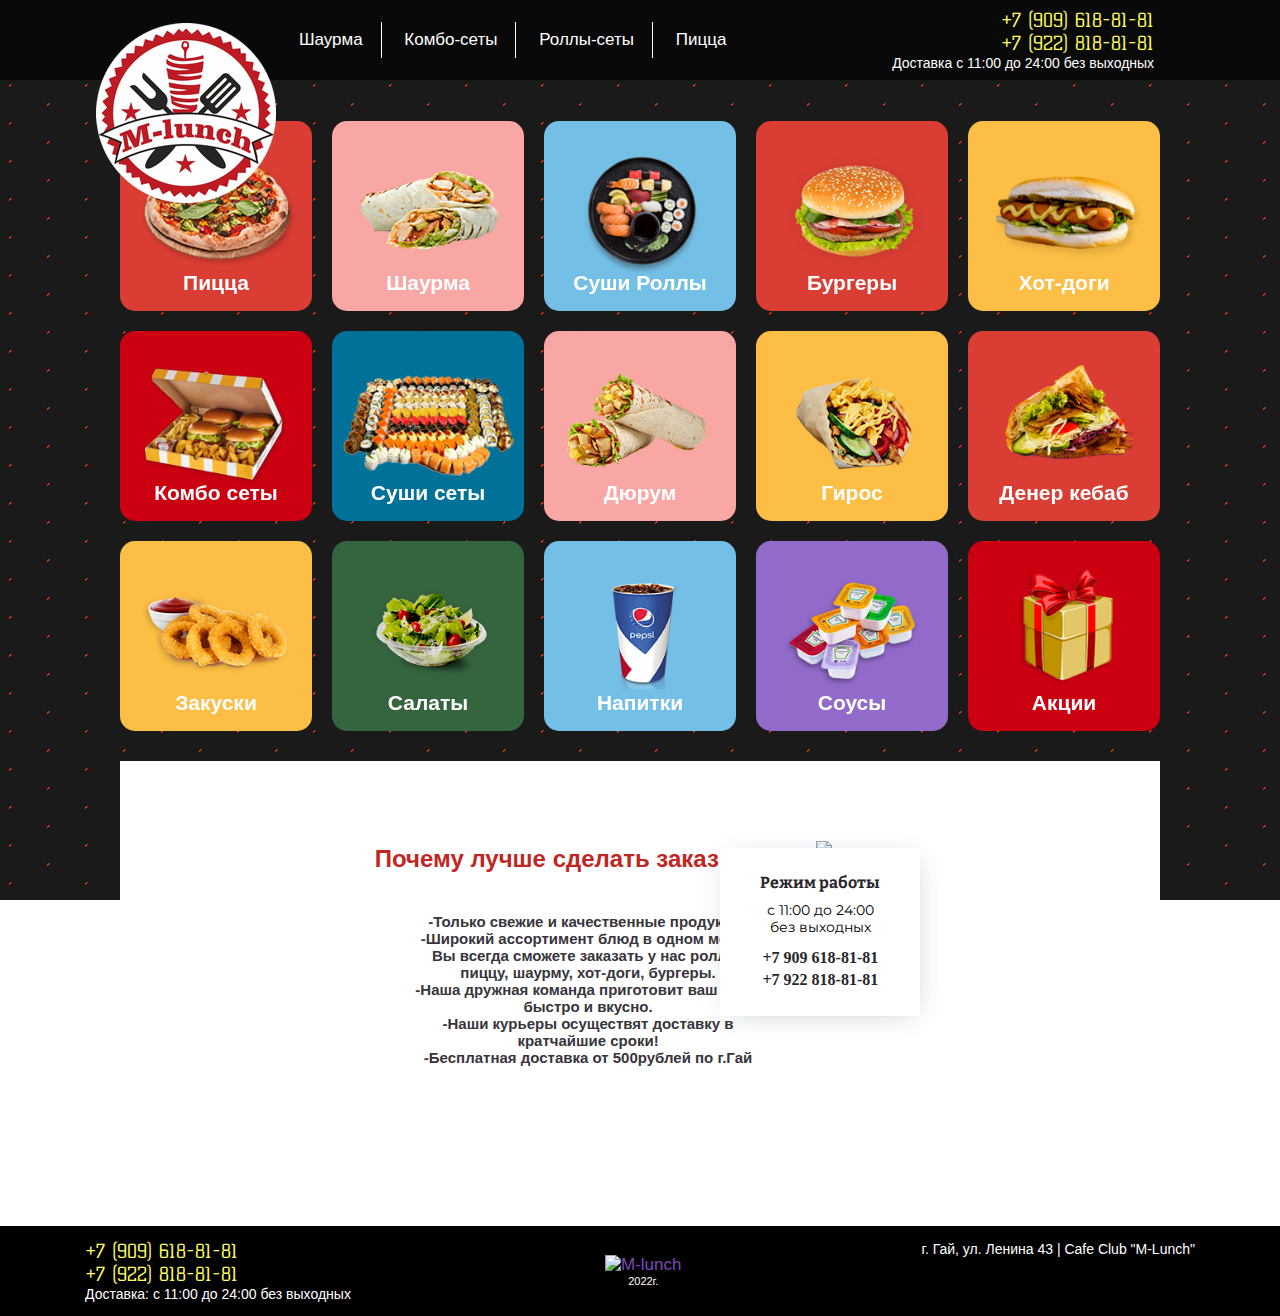
==== index.html @ 49470127 "Update index.html" ====
<!doctype html>
<html>
<head>
  <meta http-equiv="Content-type" content="text/html; charset=utf-8">
  <meta http-equiv="X-UA-Compatible" content="IE=Edge">
  <meta name="format-detection" content="telephone=no" />
  <title>M-lunch</title> 
    <script src="js/jquery-3.6.0.js"></script>
    <script src="js/slider.js"></script>
  <link rel="stylesheet" href="css/styles.css" type="text/css">
  <link rel="stylesheet" href="http://fonts.googleapis.com/css?family=Oswald:400,300" type="text/css">
  <link rel="preconnect" href="https://fonts.googleapis.com">
  <link rel="preconnect" href="https://fonts.gstatic.com" crossorigin>
  <link href="https://fonts.googleapis.com/css2?family=Kelly+Slab&display=swap" rel="stylesheet">
  <link rel="preconnect" href="https://fonts.googleapis.com">
  <link rel="preconnect" href="https://fonts.gstatic.com" crossorigin>
  <link href="https://fonts.googleapis.com/css2?family=Bitter:wght@700&display=swap" rel="stylesheet">
  <link rel="preconnect" href="https://fonts.googleapis.com">
  <link rel="preconnect" href="https://fonts.gstatic.com" crossorigin>
  <link href="https://fonts.googleapis.com/css2?family=Montserrat&display=swap" rel="stylesheet">
</head> 
<body>
 <header style="box-sizing: content-box; border-bottom: 0px solid #121212;">
    <div id="wrapper-header">
      <div id="logo">
        <a href="/"><img src="images/logo.png" alt="M-lunch"></a> 
      </div>
      <nav>
        <ul class="top-menu">
          <li><a href="/doner/">Шаурма</a></li>
          <li><a href="/comboset/">Комбо-сеты</a></li>
          <li><a href="/sushiset/">Роллы-сеты</a></li>
          <li><a href="/pizza/">Пицца</a></li>
        </ul>
      </nav>
      <div id="social">
        <a href="https://vk.com/public200607121" class="social-icon vk"></a>
        <a href="https://instagram.com/m_lunch_vgae" class="social-icon instagram"></a>
      </div>
      <div class="numbers__time">
        <div id="numbers">
          <p>+7 (909) 618-81-81</p>
          <p>+7 (922) 818-81-81</p>
        </div>
        <div id="time">
          <p> Доставка с 11:00 до 24:00 без выходных<p>
        </div>
      </div> 
    </div>
 </header>
 <div id="wrapper">
    <div id="slider-wrap">
      <div id="active-slide">
        <div id="slider">
            <div class="slide"><img src="http://f0698463.xsph.ru/images/slide1.jpg"></div>
            <div class="slide"><img src="http://f0698463.xsph.ru/images/slide2.jpg"></div>
            <div class="slide"><img src="http://f0698463.xsph.ru/images/slide3.jpg"></div>
            <div class="slide"><img src="http://f0698463.xsph.ru/images/slide4.jpg"></div>
            <div class="slide"><img src="http://f0698463.xsph.ru/images/slide5.jpg"></div>
            <div class="slide"><img src="http://f0698463.xsph.ru/images/slide6.jpg"></div>
            <div class="slide"><img src="http://f0698463.xsph.ru/images/slide7.jpg"></div>
            <div class="slide"><img src="http://f0698463.xsph.ru/images/slide8.jpg"></div>
            <div class="slide"><img src="http://f0698463.xsph.ru/images/slide9.jpg"></div>
            <div class="slide"><img src="http://f0698463.xsph.ru/images/slide10.jpg"></div>
            <div class="slide"><img src="http://f0698463.xsph.ru/images/slide11.jpg"></div>
            <div class="slide"><img src="http://f0698463.xsph.ru/images/slide12.jpg"></div>
            <div class="slide"><img src="http://f0698463.xsph.ru/images/slide13.jpg"></div>
            <div class="slide"><img src="http://f0698463.xsph.ru/images/slide14.jpg"></div>
            <div class="slide"><img src="http://f0698463.xsph.ru/images/slide15.jpg"></div>
        </div>
      </div>
    </div>   
    <div class="category__container"> 
      <a class="category__item" href="/pizza">
        <div class="category__content" style="background-color:#d93d33;">                
            <div class="category__image">  
                <div class="lazy-image">
                  <img class="lazy-image__img lazy-image__img_large lazy-image__img_loaded" src="./images/Pizza_large.png" alt="Пицца">   
                </div>
            </div>
            <div class="category__name">Пицца</div>
        </div>
      </a>
      <a class="category__item" href="/doner">
        <div class="category__content" style="background-color:#f8a7a5;">                
            <div class="category__image">  
                <div class="lazy-image">
                  <img class="lazy-image__img lazy-image__img_large lazy-image__img_loaded" src="./images/Doner_large.png" alt="Шаурма">  
                </div>
            </div>
            <div class="category__name">Шаурма</div>
        </div>
      </a>
      <a class="category__item" href="/">
        <div class="category__content" style="background-color:#73bfe5;">                
            <div class="category__image">  
                <div class="lazy-image">
                  <img class="lazy-image__img lazy-image__img_large lazy-image__img_loaded" src="./images/Sushi_large.png" alt="Суши Роллы"> 
                </div>
            </div>
            <div class="category__name">Суши Роллы</div>
        </div>
      </a>
      <a class="category__item" href="/burger">
        <div class="category__content" style="background-color:#d93d33">                
            <div class="category__image">  
                <div class="lazy-image">
                  <img class="lazy-image__img lazy-image__img_large lazy-image__img_loaded" src="./images/Burgers_large.png" alt="Бургеры">
                </div>
            </div>
            <div class="category__name">Бургеры</div>
        </div>
      </a>
      <a class="category__item" href="/hot-dog">
        <div class="category__content" style="background-color:#fdbe45;">                
            <div class="category__image">  
                <div class="lazy-image">
                  <img class="lazy-image__img lazy-image__img_large lazy-image__img_loaded" src="./images/Hot-dog_large.png" alt="Хот-доги">
                </div>
            </div>
            <div class="category__name">Хот-доги</div>
        </div>
      </a>
    </div>        
    <div class="category__container"> 
      <a class="category__item" href="/">
        <div class="category__content" style="background-color:#cb0112;">                
            <div class="category__image">  
                <div class="lazy-image">
                  <img class="lazy-image__img lazy-image__img_large lazy-image__img_loaded" src="./images/Kombo_large.png" alt="Комбо сеты"> 
                </div>
            </div>
            <div class="category__name">Комбо сеты</div>
        </div>
      </a>
      <a class="category__item" href="/">
        <div class="category__content" style="background-color:#007198;">                
            <div class="category__image">  
                <div class="lazy-image">
                  <img class="lazy-image__img lazy-image__img_large lazy-image__img_loaded" src="./images/Set_large.png" alt="Суши сеты">   
                </div>
            </div>
            <div class="category__name">Суши сеты</div>
        </div>
      </a>
      <a class="category__item" href="/">
        <div class="category__content" style="background-color:#f8a7a5;">                
            <div class="category__image">  
                <div class="lazy-image">
                  <img class="lazy-image__img lazy-image__img_large lazy-image__img_loaded" src="./images/Durum_large.png" alt="Дюрум">  
                </div>
            </div>
            <div class="category__name">Дюрум</div>
        </div>
      </a>
      <a class="category__item" href="/">
        <div class="category__content" style="background-color:#fdbe45;">                
            <div class="category__image">  
                <div class="lazy-image">
                  <img class="lazy-image__img lazy-image__img_large lazy-image__img_loaded" src="./images/Giros_large.png" alt="Гирос">  
                </div>
            </div>
            <div class="category__name">Гирос</div>
        </div>
      </a>
      <a class="category__item" href="/">
        <div class="category__content" style="background-color:#d93d33;">                
            <div class="category__image">  
                <div class="lazy-image">
                  <img class="lazy-image__img lazy-image__img_large lazy-image__img_loaded" src="./images/Kebab_large.png" alt="Денер кебаб">
                </div>
            </div>
            <div class="category__name">Денер кебаб</div>
        </div>
      </a>
    </div>
    <div class="category__container"> 
      <a class="category__item" href="/">
        <div class="category__content" style="background-color:#fdbe45;">                
            <div class="category__image">  
                <div class="lazy-image">
                  <img class="lazy-image__img lazy-image__img_large lazy-image__img_loaded" src="./images/Zakuski_large.png" alt="Закуски">
                </div>
            </div>
            <div class="category__name">Закуски</div>
        </div>
      </a>
      <a class="category__item" href="/">
        <div class="category__content" style="background-color:#35653f;">                
            <div class="category__image">  
                <div class="lazy-image">
                  <img class="lazy-image__img lazy-image__img_large lazy-image__img_loaded" src="./images/Salat_large.png" alt="Салаты"> 
                </div>
            </div>
            <div class="category__name">Салаты</div>
        </div>
      </a>
      <a class="category__item" href="/">
        <div class="category__content" style="background-color:#73bfe5;">                
            <div class="category__image">  
                <div class="lazy-image">
                  <img class="lazy-image__img lazy-image__img_large lazy-image__img_loaded" src="./images/Drink_large.png" alt="Напитки">  
                </div>
            </div>
            <div class="category__name">Напитки</div>
        </div>
      </a>
      <a class="category__item" href="/">
        <div class="category__content" style="background-color:#926bca;">                
            <div class="category__image">  
                <div class="lazy-image">
                  <img class="lazy-image__img lazy-image__img_large lazy-image__img_loaded" src="./images/Sous_large.png" alt="Соусы">  
                </div>
            </div>
            <div class="category__name">Соусы</div>
        </div>
      </a>
      <a class="category__item" href="/">
        <div class="category__content" style="background-color:#cb0112;">                
            <div class="category__image">  
                <div class="lazy-image">
                  <img class="lazy-image__img lazy-image__img_large lazy-image__img_loaded" src="./images/Promo_large.png" alt="Акции">  
                </div>
            </div>
            <div class="category__name">Акции</div>
        </div>
      </a>
    </div>
    <div class="advantages-section">
      <div class="advantages-container">
        <div class="advantages-text">
            <h2>Почему лучше сделать заказ у нас?</h2>
            <div class="span">
              <span>-Только свежие и качественные продукты!
            -Широкий ассортимент блюд в одном месте.
            Вы всегда сможете заказать у нас роллы, пиццу, шаурму, хот-доги, бургеры.<br>
            -Наша дружная команда приготовит ваш заказ быстро и вкусно.<br>
            -Наши курьеры осуществят доставку в кратчайшие сроки!<br>
            -Бесплатная доставка от 500рублей по г.Гай</span>
            </div>
        </div>
        <div class="advantages-image">
            <img src="/images/advantages.png" alt="advantages">
            <div class="advantages-hours">
            <h3>Режим работы</h3>
            <p>с 11:00 до 24:00<br> без выходных</p>
            <span>+7 909 618-81-81<br>+7 922 818-81-81</span>
        </div>
      </div>
    </div> 
 </div> 
 </div>   
 <footer>
  <div class="footer">
    <div class="numbers__time__footer">
      <div id="numbers">
       <p>+7 (909) 618-81-81</p>
       <p>+7 (922) 818-81-81</p>
      </div>
      <div id="time">
       <p> Доставка: с 11:00 до 24:00 без выходных<p>
      </div>
    </div> 
    <div class="logo__year__footer">
      <div class="logo__footer">
        <a href="/"><img src="http://f0698463.xsph.ru/images/logo.png" alt="M-lunch"></a>
      </div>
      <div class="year">
        <p>2022г.</p>
      </div>
    </div>
    <div class="adress__social">
     <div class="adress">
      <p>г. Гай, ул. Ленина 43 | Cafe Club "M-Lunch"</p>
     </div>
     <div id="social">
      <a href="https://vk.com/public200607121" class="social-icon vk"></a>
      <a href="https://instagram.com/m_lunch_vgae" class="social-icon instagram"></a>
     </div>
    </div>
  </div>
 </footer>
</body>
</html>
---- css/styles.css ----
a, abbr, acronym, address, applet, article, aside, audio, b, big, blockquote, body, canvas, caption, center, cite, code, dd, del, details, dfn, div, dl, dt, em, embed, fieldset, figcaption, figure, footer, form, h1, h2, h3, h4, h5, h6, header, hgroup, html, i, iframe, img, ins, kbd, label, legend, li, mark, menu, nav, object, ol, output, p, pre, q, ruby, s, samp, section, small, span, strike, strong, sub, summary, sup, tfoot, th, thead, time, tt, u, ul, var, video {
  margin: 0;
  padding: 0;
  border: 0;
  font-size: 100%;
  font: inherit;
  vertical-align: baseline;
  box-sizing: border-box;
}
body {
  font-family: "open sans", sans-serif;
  font-size: 17px;
  color: white;
  background: url(/images/background.png);
  background-attachment: fixed
}
header {
  background-color: #090909;
  height: 80px;
}

#wrapper-header {
  max-width: 1100px;
  height: 80px;
  margin: auto;
  display: flex;
  justify-content: center;
  align-items: center;
  
  
}

#logo {
  padding-top: 150px;
  /*padding-left: 10px;*/
  top: 20px;
  Z-index:101;
}



#logo-min {
  padding-top: 150px;
  padding-left: 10px;
  top: 20px;
  Z-index:101;
}
 
 nav {
     margin: 0 5px;
 }
 .top-menu {
  /*width: 403px;*/
}

 .top-menu li {
  display: inline-block;
  list-style-position: inside;
  padding: 8px 18px;
  border-right:  1px solid white;
}

.top-menu li:last-child {
  border: none;
}

.top-menu a {
  font-weight: 300;
  text-decoration: none;
  color: #ffffff;
}

.top-menu li.active  {
  color: #e61010;
  font-weight: 400;
}

.top-menu a:hover {
    color: #e61010;
}

.numbers__time {
  text-align: right;
  margin-right: 30px;
}

#social {
  /*min-width: 90px
  text-align: right;*/
  margin:0 10px ;
}

.social-icon {
	width: 30px;
	height: 30px;
	background: url(https://i.postimg.cc/SQD3KSz7/social1.png) no-repeat;
	display: inline-block;
	margin-right: 20px;
}

.vk {
  background-position: 0 0;
}

.instagram {
  background-position: -40px 0;
}
#numbers {
  font-family: Kelly Slab;
  font-size: 19px;
  color: #fffc5c;
  
}

#time {
  width: 280px;
  font-size: 14px;
}


#wrapper {
    padding:0;
    
    margin: 0 auto;
    /*background: #fff;
    border: 1px solid rgba(0, 0, 0, 0.1);*/
    border-radius: 0px;
    margin-top: 0px;
    max-width: 1040px;
    
    position: relative;
    
}

#slider-wrap{ 
   
    /*max-width:1070px;*/
    margin: 0 auto  0px;
    margin-top: 0px;
}

#active-slide {
    width: 100%;
    display: table;
    position: relative;
    overflow: hidden;
    -webkit-user-select: none;
    -moz-user-select: none;
    -ms-user-select: none;
    -o-user-select: none;
    user-select: none;
     border-radius: 0px;
     
}

#slider{
    position: relative;
    width: calc(100% * 15);
    top: 0;
    left: 0;
    margin: 0;
    padding: 0;
    -webkit-transition: 1s;
    -o-transition: 1s;
    transition: 1s;
    -webkit-transition-timing-function: ease-in-out;
    -o-transition-timing-function: ease-in-out;
    transition-timing-function: ease-in-out;
}

.slide{
    width: calc(100%/15);
    list-style: none;
    display: inline;
    float: left;
}

.slide img {
    width:100%;
}

.Radio-But{
    margin-top:10px;
    text-align:center;
    display: none;
}

.Radio-But .ctrl-select {
    margin:2px;
    display:inline-block;
    width:16px;
    height:16px;
    overflow:hidden;
    text-indent:-9999px;
    background:url(radioBg.png) center bottom no-repeat;
}

.Radio-But .ctrl-select:hover {
    cursor:pointer;
    background-position:center center;
}

.Radio-But .ctrl-select.active {
    background-position:center top;
}

#prewbutton, #nextbutton {
    display:block;
    width:40px;
    height:100%;
    position:absolute;
    top:0;
    overflow:hidden;
    text-indent:-999px;
    background: url("arrowBg.png") left center no-repeat;
    opacity:0.5;
    z-index:3;
    outline:none !important;
}

#prewbutton {
    left:10px;
}

#nextbutton {
    right:10px;
    background:url(arrowBg.png) right center no-repeat;
}

#prewbutton:hover, #nextbutton:hover {
    opacity:1;
}

.container1:nth-child(3){
    width: 190px;
}

.container1 {
    
  display: flex;
  
  flex-wrap: wrap;
  justify-content: space-between;
  max-width: 1100px;
}

.container {
     
  
  padding-left:11px;
  padding-top: 16px;
 
  display: none;
  flex-direction: column;
  
  
}

.container .item {
    margin-bottom: 16px;
    
}

.item1 {
  
  border-radius: 8px;
  margin: 9px 20px
}

.item {
    position:relative;
  border-radius: 8px;
  text-decoration: none;
  margin-bottom: 10px;
  height: 190px;
}

.image {
  border-radius: 15px; 
  box-shadow: 0px 0px 4px 1px rgba(0, 0, 0, 0.27);
}

.image:hover {
  opacity: 0.9;
  
}


footer {
  background-color: black;
  height: 90px;
}

.footer {
    
  max-width: 1110px;
  height: 90px;
  margin: auto;
  display: flex;
  align-items: center;
  justify-content: space-between;
}

.numbers__time__footer {
  text-align: left;
}

.year {
  font-size: 11px;
  text-align: center;
}

.logo__footer img {
  width: 60px;
}


.adress {
    font-size: 14px;
    padding-bottom: 10px;
}

.advantages {
    max-width: 980px;
    margin: 0 auto -2px;
}

h1 {
  
  text-align: center;
  
}
h1 span{
  display: inline-block;
  margin: 74px 0 104px;
  font-weight: 700;
  font-size: 45px;
}

.menu2__wrap {
    max-width: 980px;
    margin: 0 auto;
    display: flex;
    flex-direction: row;
    gap: 20px;
    justify-content: flex-end;
    margin-top: 10px;
   
}



.menu2 {
 box-shadow: 1px 1px rgba(150, 15, 15, 1), 2px 2px rgba(150, 15, 15, 1), 3px 3px rgba(150, 15, 15, 1), 4px 4px rgba(150, 15, 15, 1), 5px 5px rgba(150, 15, 15, 1), 6px 6px rgba(150, 15, 15, 1), 7px 7px rgba(150, 15, 15, 1), 8px 8px rgba(150, 15, 15, 1);
  padding: 4px 11px;
  display: inline-block;
  color: white;
  border-radius: 5px;
  text-decoration: none;
  white-space: nowrap;
  font-size: 15px;
  transition: all 0.1s;
  background-color: #ea0203;
}

.menu2:hover {
 background-color: rgb(255, 87, 87);
 transform: translate(8px,8px);
  box-shadow: 0 0 0 rgba(0, 0, 0, 0) ;
}


.content__container {
  color: #414141;  
  max-width: 962px;
  justify-content: center;
  margin: 0 auto;
  display: flex;
  flex-wrap: wrap;
  gap: 22px;
}

.content__items {
  position: relative;
  
  background-color: white;
  max-width: 306px;
  height: 450px;
  font-size: 15px;
}

.content__items img {
  
}

.h2 {
  background-color: white;
  position: relative;
  top: -29px;
  left: -20px;
  width: 235px;
  
}

h2 {
  font-size: 18px;
  font-weight: 700;
  padding: 4px 15px 0;
  
}



.info__wrap {
  padding: 0 20px;
}

.weight {
  
  color: #8b0000;
  font-size: 14px;
}

.price  {
  position: absolute;
  bottom: 10px;
}

.price p:nth-child(2)  {
  font-size: 26px;
  font-weight: 600;
  color: #8b0000;
}

.menu2 li {
  display: inline-block;
  list-style-position: inside;
  padding: 8px 10px;
}

.items__wrapp {
    display: flex;
    justify-content: space-around;
    
    max-width: 100%;
    margin: 0px auto 35px;
 /*   background-color: #f9f6f6;*/
    padding-top: 1em;
}

/* скрываем чекбокс */
#menu__toggle {
  opacity: 0;
  
  
}/* стилизуем кнопку */
.menu__btn {
  display: flex; /* используем flex для центрирования содержимого */
  align-items: center;  /* центрируем содержимое кнопки */
  position: relative;
  
  top: 85px;
  right: 90px;  
  width: 100px;
  height: 100px;  
  cursor: pointer;
  z-index: 105;
}/* добавляем "гамбургер" */
.menu__btn > span, .menu__btn > span::before, .menu__btn > span::after {
  display: block;
  position: absolute;  
  width: 100%;
  height: 8px;  
  background-color: #c8d732;
}
.menu__btn > span::before {
  content: '';
  top: -30px;
}
.menu__btn > span::after {
  content: '';
  top: 30px;
}

/* контейнер меню */
.menu__box {
  display: block;
  position: fixed;
  visibility: hidden;
  top: 0;
  right: -100%;
  width: 300px;
  height: 100%;  
  margin: 0;
  padding: 80px 0;  
  list-style: none;
  text-align: center;  
  background-color: gray;
  z-index: 100;
  box-shadow: 1px 0px 6px rgba(0, 0, 0, .2);
}/* элементы меню */
.menu__item {
  display: block;
  padding: 12px 24px;  color: #333;  font-family: 'Roboto', sans-serif;
  font-size: 20px;
  font-weight: 600;  text-decoration: none;
}
.menu__item:hover {
  background-color: #CFD8DC;
}

#menu__toggle:checked ~ .menu__btn > span {
  transform: rotate(45deg);
}
#menu__toggle:checked ~ .menu__btn > span::before {
  top: 0;
  transform: rotate(0);
}
#menu__toggle:checked ~ .menu__btn > span::after {
  top: 0;
  transform: rotate(90deg);
}
#menu__toggle:checked ~ .menu__box {
  visibility: visible;
  right: 0;
}

.menu__btn > span,
.menu__btn > span::before,
.menu__btn > span::after {
  transition-duration: .25s;
}.menu__box {
  transition-duration: .25s;
}.menu__item {
  transition-duration: .25s;
}

.item__cont {
    width: 190px;
    height: 190px;
    border-radius: 15px;
    display: flex;
    flex-direction: column;
    align-items: center;
    overflow: hidden;
    
}

.image__png {
    height: 190px;
    width: 190px;
}

.item__name {
    font-size: 21px;
    font-weight: bold;
    position: absolute;
    bottom: 15px;
    
    color: white;
}

.item__cont__zakus {
    background-color: #208923;
}

.item__cont__giros {
    background-color: #ffde2c;
}

.category__content {
  
    background-color: #ffb51c;
    position: relative;
    border-radius: 15px;
    display: block;
    overflow: hidden;
    transform: translate3d(0, 0, 0);
}

.category__item {
  display: block;
  transition: opacity .2s;
}

.items__wrapp2 {
  display: flex;
  flex-wrap: wrap;
  justify-content: center;
}

.category__image {
    position: absolute;
}



a {
    color: #7c48bb;
    text-decoration: none;
    transition: color 0.3s;
    @meida (width > 1100px) { &: hover, &:focus { color: rgb(150, 109, 201);
    transition-duration: 0.2s;
    } &: active { color: rgb(163, 127, 207);
    transition: none;
    } } ;
}

.category__container {
    display: flex;
    flex-wrap: wrap;
    justify-content: center;
       
}



.category__image .lazy-image {
    width: 100%;
    height: 100%;
}

.lazy-image {
    position: relative;
}

.lazy-image__img {
    width: 100%;
    height: auto;
    position: absolute;
    object-fit: cover;
}

.category__name {
    color: #fff;
    font-weight: bold;
    width: 100%;
    padding: 0 10px;
    position: relative;
    z-index: 1;
}

 .lazy-image__img_large {
    transition: opacity 0.5s;
    z-index: 1;
    left: 0;
    right: 0;
    opacity: 0;
}

.lazy-image__img_loaded {
    opacity: 1;
}

.price-table {
    background: rgba(255, 255, 255, 0.5);
    width: 100%;
    display: flex;
    justify-content: center;
}

table {
    border-collapse: collapse;
    width: 850px;
    font-size: 21px;
    color: #545454;
    margin: 10px 0;
}

tr {
    border-bottom: solid #282828 1px;
    
}

tr:last-child {
    border-bottom: none;
}

td {
  padding: 60px 30px;
}

td:first-child {
  font-size: 31px;
  color: #8b0000;
  padding: 60px 10px;
}

td:last-child {
  font-size: 23px;
  color: #8b0000;
  font-weight: 700;
  padding: 60px 20px;
  
}
 
td:nth-child(3) {
    font-size: 23px;
    color: #8b0000;
    padding: 60px 0px;
} 

td:nth-child(2) {
    width: 550px;
}
@media (max-width: 1099px) {
    
  header {
    
  }
  
  #wrapper-header {
    height: 80px;
    justify-content: space-between;
  }
  
  #wrapper-header nav{
    display: none;
}
  
  #logo {
  padding-top: 195px;
  padding-left: 37px;
  }
  
 
  
  #social {
      
  }
  
  .numbers__time {
     
  }
  
  .menu2__wrap {
      display: none;
  }
  
  h1 span {
      font-size: 3.5em;
      margin: 100px 0;
  }
  
  .content__items {
  max-width: 459px;
  height: 675px;
  }
  
  .content__items img{
      width: 459px;
  }
  
  
  .info__wrap h2{
      font-size: 2em;
  }
  
  .h2 {
      width: 370px;
  }
  
  .weight {
      font-size: 1.5em;
  }
  
  .ingredients {
      font-size: 1.5em;
  }
  
  .price {
      font-size: 1.5em;
  }
  
  .price p:nth-child(2) {
      font-size: 1.5em;
  }
  
  #logo img{
    
  }
  
  .container1 {
      justify-content: stretch;
  }
  
  .item__cont {
      width: 482px;
  }
  
  .menu__btn {
      opacity: 0;
  }
  
.category__content {
    width: 100%;
    height: 300px;
    display: -ms-flexbox;
    display: flex;
    padding: 0 2px;
    /*border-radius: 4px;*/
    -ms-flex-align: end;
    align-items: flex-end;
    text-align: center;
    background: white;
}
    
    .category__item:nth-of-type(-n + 2) {
    -ms-flex: 1 1 40%;
    flex: 1 1 47%;  
}

    .category__item {
    padding: 5px;
}

  .category__item:nth-of-type(n + 3) {
    flex: 1 1 26%;
}

    .items__wrapp {
    margin: -5px -5px 0;
}

  .category__container {
   /* margin: -5px -5px 0;*/
}

 .category__name {
     position: absolute;
     bottom: 23px;
    font-size: 30px;
    line-height: 16px;
    padding: 0 0 2px;
   /* font-family: "Gotham Pro", Arial, sans-serif; */
}

#wrapper {
    width: 100%;
    /*padding: 0px 10px 0;*/
    border: none;
    border-radius: 0;
    margin-top: 0;
}

}

@media (min-width: 1101px) {
    
    .category__item {
        flex: 1 1 18%;
        margin-right: 20px;
        margin-top: 20px;
    }
    
    .category__container:first-child {
    margin-top: -20px;
    }
    
    .category__content {
    height: 190px;
    }
    
    .category__item:last-child {
    margin-right: 0;
}

    .category__name {
    font-size: 21px;
    line-height: 22px;
    position: absolute;
    width: 100%;
    text-align: center;
    bottom: 17px;
    left: 0;
}
.hamburger-menu {
    display: none;
}
}

@media (min-width: 737px) {
    
    .category__image img {
    height: 100%;
    width: 100%;
    object-fit: cover;
    top: 0;
    left: 0;
    bottom: 0;
    right: 0;
}

    .category__image {
    height: 100%;
    width: 100%;
    left: 0;
    top: 0;
}


}

@media (max-width: 736px) {

   .category__image img {
    height: 100%;
    width: 100%;
    right: 0;
    left: 0;
    object-position: center 90%;
}

.category__image {
    top: 0;
    right: 0;
    left: 0;
    height: 100%;
}
}
.advantages-section{
    margin-top: 30px;
    background: #ffffff;
    padding: 0 0 80px 0;
} 

.advantages-container {
    padding: 80px 0;
    display: flex;
   
    justify-content: center;
    
}

.advantages-text {
    
}

.advantages-text h2 {
    font-size: 24px;
    color: #c12623;
    padding-bottom: 40px;
}

.advantages-text span {
    display: block;
    width: 347px;
    font-size: 15px;
    font-weight: 600;
    color: #38353C;
    text-align: center;
}

.advantages-hours {
    position: absolute;
    right: 0px;
    bottom: 50px;
    display: flex;
    flex-direction: column;
    justify-content: space-around;
    align-content: center
    width: 200px;
    height: 168px;
    padding: 20px 0;
    background: #FFFFFF;
    -webkit-box-shadow: 2px 4px 26px -10px rgba(34, 60, 80, 0.35);
    -moz-box-shadow: 2px 4px 26px -10px rgba(34, 60, 80, 0.35);
    box-shadow: 2px 4px 26px -10px rgba(34, 60, 80, 0.35);
}

.advantages-hours h3 {
    font-family: 'Bitter';
    font-style: normal;
    font-weight: 700;
    font-size: 16px;
    line-height: 19px;
    text-align: center;
    color: #28262a;
}

.advantages-hours p {
    font-family: 'Montserrat';
    font-style: normal;
    font-weight: 400;
    font-size: 14px;
    line-height: 17px;
    text-align: center;
    color: #000000;
}

.advantages-hours span {
    font-family: 'Open Sans';
    font-style: normal;
    font-weight: 700;
    font-size: 16px;
    line-height: 22px;
    text-align: center;
    color: #28262a;
    width: 200px;
}

.advantages-image {
    position: relative;
}

.span {
    display: flex;
    justify-content: center;
}

.icons-container {
    display: flex;
    justify-content: center;
}
}
 
 nav {
     margin: 0 5px;
 }
 .top-menu {
  /*width: 403px;*/
}

 .top-menu li {
  display: inline-block;
  list-style-position: inside;
  padding: 8px 18px;
  border-right:  1px solid white;
}

.top-menu li:last-child {
  border: none;
}

.top-menu a {
  font-weight: 300;
  text-decoration: none;
  color: #ffffff;
}

.top-menu li.active  {
  color: #e61010;
  font-weight: 400;
}

.top-menu a:hover {
    color: #e61010;
}

.numbers__time {
  text-align: right;
  margin-right: 30px;
}

#social {
  /*min-width: 90px
  text-align: right;*/
  margin:0 10px ;
}

.social-icon {
	width: 30px;
	height: 30px;
	background: url(https://i.postimg.cc/SQD3KSz7/social1.png) no-repeat;
	display: inline-block;
	margin-right: 20px;
}

.vk {
  background-position: 0 0;
}

.instagram {
  background-position: -40px 0;
}
#numbers {
  font-family: Kelly Slab;
  font-size: 19px;
  color: #fffc5c;
  
}

#time {
  width: 280px;
  font-size: 14px;
}


#wrapper {
    padding:0;
    
    margin: 0 auto;
    /*background: #fff;
    border: 1px solid rgba(0, 0, 0, 0.1);*/
    border-radius: 0px;
    margin-top: 0px;
    max-width: 1040px;
    
    position: relative;
    
}

#slider-wrap{ 
   
    /*max-width:1070px;*/
    margin: 0 auto  0px;
    margin-top: 0px;
}

#active-slide {
    width: 100%;
    display: table;
    position: relative;
    overflow: hidden;
    -webkit-user-select: none;
    -moz-user-select: none;
    -ms-user-select: none;
    -o-user-select: none;
    user-select: none;
     border-radius: 0px;
     
}

#slider{
    position: relative;
    width: calc(100% * 15);
    top: 0;
    left: 0;
    margin: 0;
    padding: 0;
    -webkit-transition: 1s;
    -o-transition: 1s;
    transition: 1s;
    -webkit-transition-timing-function: ease-in-out;
    -o-transition-timing-function: ease-in-out;
    transition-timing-function: ease-in-out;
}

.slide{
    width: calc(100%/15);
    list-style: none;
    display: inline;
    float: left;
}

.slide img {
    width:100%;
}

.Radio-But{
    margin-top:10px;
    text-align:center;
    display: none;
}

.Radio-But .ctrl-select {
    margin:2px;
    display:inline-block;
    width:16px;
    height:16px;
    overflow:hidden;
    text-indent:-9999px;
    background:url(radioBg.png) center bottom no-repeat;
}

.Radio-But .ctrl-select:hover {
    cursor:pointer;
    background-position:center center;
}

.Radio-But .ctrl-select.active {
    background-position:center top;
}

#prewbutton, #nextbutton {
    display:block;
    width:40px;
    height:100%;
    position:absolute;
    top:0;
    overflow:hidden;
    text-indent:-999px;
    background: url("arrowBg.png") left center no-repeat;
    opacity:0.5;
    z-index:3;
    outline:none !important;
}

#prewbutton {
    left:10px;
}

#nextbutton {
    right:10px;
    background:url(arrowBg.png) right center no-repeat;
}

#prewbutton:hover, #nextbutton:hover {
    opacity:1;
}

.container1:nth-child(3){
    width: 190px;
}

.container1 {
    
  display: flex;
  
  flex-wrap: wrap;
  justify-content: space-between;
  max-width: 1100px;
}

.container {
     
  
  padding-left:11px;
  padding-top: 16px;
 
  display: none;
  flex-direction: column;
  
  
}

.container .item {
    margin-bottom: 16px;
    
}

.item1 {
  
  border-radius: 8px;
  margin: 9px 20px
}

.item {
    position:relative;
  border-radius: 8px;
  text-decoration: none;
  margin-bottom: 10px;
  height: 190px;
}

.image {
  border-radius: 15px; 
  box-shadow: 0px 0px 4px 1px rgba(0, 0, 0, 0.27);
}

.image:hover {
  opacity: 0.9;
  
}


footer {
  background-color: black;
  height: 90px;
}

.footer {
    
  max-width: 1110px;
  height: 90px;
  margin: auto;
  display: flex;
  align-items: center;
  justify-content: space-between;
}

.numbers__time__footer {
  text-align: left;
}

.year {
  font-size: 11px;
  text-align: center;
}

.logo__footer img {
  width: 60px;
}


.adress {
    font-size: 14px;
    padding-bottom: 10px;
}

.advantages {
    max-width: 980px;
    margin: 0 auto -2px;
}

h1 {
  
  text-align: center;
  
}
h1 span{
  display: inline-block;
  margin: 74px 0 104px;
  font-weight: 700;
  font-size: 45px;
}

.menu2__wrap {
    max-width: 980px;
    margin: 0 auto;
    display: flex;
    flex-direction: row;
    gap: 20px;
    justify-content: flex-end;
    margin-top: 10px;
   
}



.menu2 {
 box-shadow: 1px 1px rgba(150, 15, 15, 1), 2px 2px rgba(150, 15, 15, 1), 3px 3px rgba(150, 15, 15, 1), 4px 4px rgba(150, 15, 15, 1), 5px 5px rgba(150, 15, 15, 1), 6px 6px rgba(150, 15, 15, 1), 7px 7px rgba(150, 15, 15, 1), 8px 8px rgba(150, 15, 15, 1);
  padding: 4px 11px;
  display: inline-block;
  color: white;
  border-radius: 5px;
  text-decoration: none;
  white-space: nowrap;
  font-size: 15px;
  transition: all 0.1s;
  background-color: #ea0203;
}

.menu2:hover {
 background-color: rgb(255, 87, 87);
 transform: translate(8px,8px);
  box-shadow: 0 0 0 rgba(0, 0, 0, 0) ;
}


.content__container {
  color: #414141;  
  max-width: 962px;
  justify-content: center;
  margin: 0 auto;
  display: flex;
  flex-wrap: wrap;
  gap: 22px;
}

.content__items {
  position: relative;
  
  background-color: white;
  max-width: 306px;
  height: 450px;
  font-size: 15px;
}

.content__items img {
  
}

.h2 {
  background-color: white;
  position: relative;
  top: -29px;
  left: -20px;
  width: 235px;
  
}

h2 {
  font-size: 18px;
  font-weight: 700;
  padding: 4px 15px 0;
  
}



.info__wrap {
  padding: 0 20px;
}

.weight {
  
  color: #8b0000;
  font-size: 14px;
}

.price  {
  position: absolute;
  bottom: 10px;
}

.price p:nth-child(2)  {
  font-size: 26px;
  font-weight: 600;
  color: #8b0000;
}

.menu2 li {
  display: inline-block;
  list-style-position: inside;
  padding: 8px 10px;
}

.items__wrapp {
    display: flex;
    justify-content: space-around;
    
    max-width: 100%;
    margin: 0px auto 35px;
 /*   background-color: #f9f6f6;*/
    padding-top: 1em;
}

/* скрываем чекбокс */
#menu__toggle {
  opacity: 0;
  
  
}/* стилизуем кнопку */
.menu__btn {
  display: flex; /* используем flex для центрирования содержимого */
  align-items: center;  /* центрируем содержимое кнопки */
  position: relative;
  
  top: 85px;
  right: 90px;  
  width: 100px;
  height: 100px;  
  cursor: pointer;
  z-index: 105;
}/* добавляем "гамбургер" */
.menu__btn > span, .menu__btn > span::before, .menu__btn > span::after {
  display: block;
  position: absolute;  
  width: 100%;
  height: 8px;  
  background-color: #c8d732;
}
.menu__btn > span::before {
  content: '';
  top: -30px;
}
.menu__btn > span::after {
  content: '';
  top: 30px;
}

/* контейнер меню */
.menu__box {
  display: block;
  position: fixed;
  visibility: hidden;
  top: 0;
  right: -100%;
  width: 300px;
  height: 100%;  
  margin: 0;
  padding: 80px 0;  
  list-style: none;
  text-align: center;  
  background-color: gray;
  z-index: 100;
  box-shadow: 1px 0px 6px rgba(0, 0, 0, .2);
}/* элементы меню */
.menu__item {
  display: block;
  padding: 12px 24px;  color: #333;  font-family: 'Roboto', sans-serif;
  font-size: 20px;
  font-weight: 600;  text-decoration: none;
}
.menu__item:hover {
  background-color: #CFD8DC;
}

#menu__toggle:checked ~ .menu__btn > span {
  transform: rotate(45deg);
}
#menu__toggle:checked ~ .menu__btn > span::before {
  top: 0;
  transform: rotate(0);
}
#menu__toggle:checked ~ .menu__btn > span::after {
  top: 0;
  transform: rotate(90deg);
}
#menu__toggle:checked ~ .menu__box {
  visibility: visible;
  right: 0;
}

.menu__btn > span,
.menu__btn > span::before,
.menu__btn > span::after {
  transition-duration: .25s;
}.menu__box {
  transition-duration: .25s;
}.menu__item {
  transition-duration: .25s;
}

.item__cont {
    width: 190px;
    height: 190px;
    border-radius: 15px;
    display: flex;
    flex-direction: column;
    align-items: center;
    overflow: hidden;
    
}

.image__png {
    height: 190px;
    width: 190px;
}

.item__name {
    font-size: 21px;
    font-weight: bold;
    position: absolute;
    bottom: 15px;
    
    color: white;
}

.item__cont__zakus {
    background-color: #208923;
}

.item__cont__giros {
    background-color: #ffde2c;
}

.category__content {
  
    background-color: #ffb51c;
    position: relative;
    border-radius: 15px;
    display: block;
    overflow: hidden;
    transform: translate3d(0, 0, 0);
}

.category__item {
  display: block;
  transition: opacity .2s;
}

.items__wrapp2 {
  display: flex;
  flex-wrap: wrap;
  justify-content: center;
}

.category__image {
    position: absolute;
}



a {
    color: #7c48bb;
    text-decoration: none;
    transition: color 0.3s;
    @meida (width > 1100px) { &: hover, &:focus { color: rgb(150, 109, 201);
    transition-duration: 0.2s;
    } &: active { color: rgb(163, 127, 207);
    transition: none;
    } } ;
}

.category__container {
    display: flex;
    flex-wrap: wrap;
    justify-content: center;
       
}



.category__image .lazy-image {
    width: 100%;
    height: 100%;
}

.lazy-image {
    position: relative;
}

.lazy-image__img {
    width: 100%;
    height: auto;
    position: absolute;
    object-fit: cover;
}

.category__name {
    color: #fff;
    font-weight: bold;
    width: 100%;
    padding: 0 10px;
    position: relative;
    z-index: 1;
}

 .lazy-image__img_large {
    transition: opacity 0.5s;
    z-index: 1;
    left: 0;
    right: 0;
    opacity: 0;
}

.lazy-image__img_loaded {
    opacity: 1;
}

.price-table {
    background: rgba(255, 255, 255, 0.5);
    width: 100%;
    display: flex;
    justify-content: center;
}

table {
    border-collapse: collapse;
    width: 850px;
    font-size: 21px;
    color: #545454;
    margin: 10px 0;
}

tr {
    border-bottom: solid #282828 1px;
    
}

tr:last-child {
    border-bottom: none;
}

td {
  padding: 60px 30px;
}

td:first-child {
  font-size: 31px;
  color: #8b0000;
  padding: 60px 10px;
}

td:last-child {
  font-size: 23px;
  color: #8b0000;
  font-weight: 700;
  padding: 60px 20px;
  
}
 
td:nth-child(3) {
    font-size: 23px;
    color: #8b0000;
    padding: 60px 0px;
} 

td:nth-child(2) {
    width: 550px;
}
@media (max-width: 1099px) {
    
  header {
    height: 275px;
    background: #201c1c;
  }
  
  #wrapper-header {
    height: 80px;
    justify-content: space-between;
  }
  
  #wrapper-header nav{
    display: none;
}
  
  #logo {
  padding-top: 195px;
  padding-left: 37px;
  }
  
 
  
  #social {
      display: none;
  }
  
  .numbers__time {
      display: none;
      margin-right: 30px;
  }
  
  .menu2__wrap {
      display: none;
  }
  
  h1 span {
      font-size: 3.5em;
      margin: 100px 0;
  }
  
  .content__items {
  max-width: 459px;
  height: 675px;
  }
  
  .content__items img{
      width: 459px;
  }
  
  
  .info__wrap h2{
      font-size: 2em;
  }
  
  .h2 {
      width: 370px;
  }
  
  .weight {
      font-size: 1.5em;
  }
  
  .ingredients {
      font-size: 1.5em;
  }
  
  .price {
      font-size: 1.5em;
  }
  
  .price p:nth-child(2) {
      font-size: 1.5em;
  }
  
  #logo img{
    
  }
  
  .container1 {
      justify-content: stretch;
  }
  
  .item__cont {
      width: 482px;
  }
  
  .menu__btn {
      opacity: 1;
  }
  
.category__content {
    width: 100%;
    height: 300px;
    display: -ms-flexbox;
    display: flex;
    padding: 0 2px;
    /*border-radius: 4px;*/
    -ms-flex-align: end;
    align-items: flex-end;
    text-align: center;
    background: white;
}
    
    .category__item:nth-of-type(-n + 2) {
    -ms-flex: 1 1 40%;
    flex: 1 1 47%;  
}

    .category__item {
    padding: 5px;
}

  .category__item:nth-of-type(n + 3) {
    flex: 1 1 26%;
}

    .items__wrapp {
    margin: -5px -5px 0;
}

  .category__container {
   /* margin: -5px -5px 0;*/
}

 .category__name {
     position: absolute;
     bottom: 23px;
    font-size: 30px;
    line-height: 16px;
    padding: 0 0 2px;
   /* font-family: "Gotham Pro", Arial, sans-serif; */
}

#wrapper {
    width: 100%;
    /*padding: 0px 10px 0;*/
    border: none;
    border-radius: 0;
    margin-top: 0;
}

}

@media (min-width: 1101px) {
    
    .category__item {
        flex: 1 1 18%;
        margin-right: 20px;
        margin-top: 20px;
    }
    
    .category__container:first-child {
    margin-top: -20px;
    }
    
    .category__content {
    height: 190px;
    }
    
    .category__item:last-child {
    margin-right: 0;
}

    .category__name {
    font-size: 21px;
    line-height: 22px;
    position: absolute;
    width: 100%;
    text-align: center;
    bottom: 17px;
    left: 0;
}
.hamburger-menu {
    display: none;
}
}

@media (min-width: 737px) {
    
    .category__image img {
    height: 100%;
    width: 100%;
    object-fit: cover;
    top: 0;
    left: 0;
    bottom: 0;
    right: 0;
}

    .category__image {
    height: 100%;
    width: 100%;
    left: 0;
    top: 0;
}


}

@media (max-width: 736px) {

   .category__image img {
    height: 100%;
    width: 100%;
    right: 0;
    left: 0;
    object-position: center 90%;
}

.category__image {
    top: 0;
    right: 0;
    left: 0;
    height: 100%;
}
}
.advantages-section{
    margin-top: 30px;
    background: #ffffff;
    padding: 0 0 80px 0;
} 

.advantages-container {
    padding: 80px 0;
    display: flex;
   
    justify-content: center;
    
}

.advantages-text {
    
}

.advantages-text h2 {
    font-size: 24px;
    color: #c12623;
    padding-bottom: 40px;
}

.advantages-text span {
    display: block;
    width: 347px;
    font-size: 15px;
    font-weight: 600;
    color: #38353C;
    text-align: center;
}

.advantages-hours {
    position: absolute;
    right: 0px;
    bottom: 50px;
    display: flex;
    flex-direction: column;
    justify-content: space-around;
    align-content: center
    width: 200px;
    height: 168px;
    padding: 20px 0;
    background: #FFFFFF;
    -webkit-box-shadow: 2px 4px 26px -10px rgba(34, 60, 80, 0.35);
    -moz-box-shadow: 2px 4px 26px -10px rgba(34, 60, 80, 0.35);
    box-shadow: 2px 4px 26px -10px rgba(34, 60, 80, 0.35);
}

.advantages-hours h3 {
    font-family: 'Bitter';
    font-style: normal;
    font-weight: 700;
    font-size: 16px;
    line-height: 19px;
    text-align: center;
    color: #28262a;
}

.advantages-hours p {
    font-family: 'Montserrat';
    font-style: normal;
    font-weight: 400;
    font-size: 14px;
    line-height: 17px;
    text-align: center;
    color: #000000;
}

.advantages-hours span {
    font-family: 'Open Sans';
    font-style: normal;
    font-weight: 700;
    font-size: 16px;
    line-height: 22px;
    text-align: center;
    color: #28262a;
    width: 200px;
}

.advantages-image {
    position: relative;
}

.span {
    display: flex;
    justify-content: center;
}

.icons-container {
    display: flex;
    justify-content: center;
}
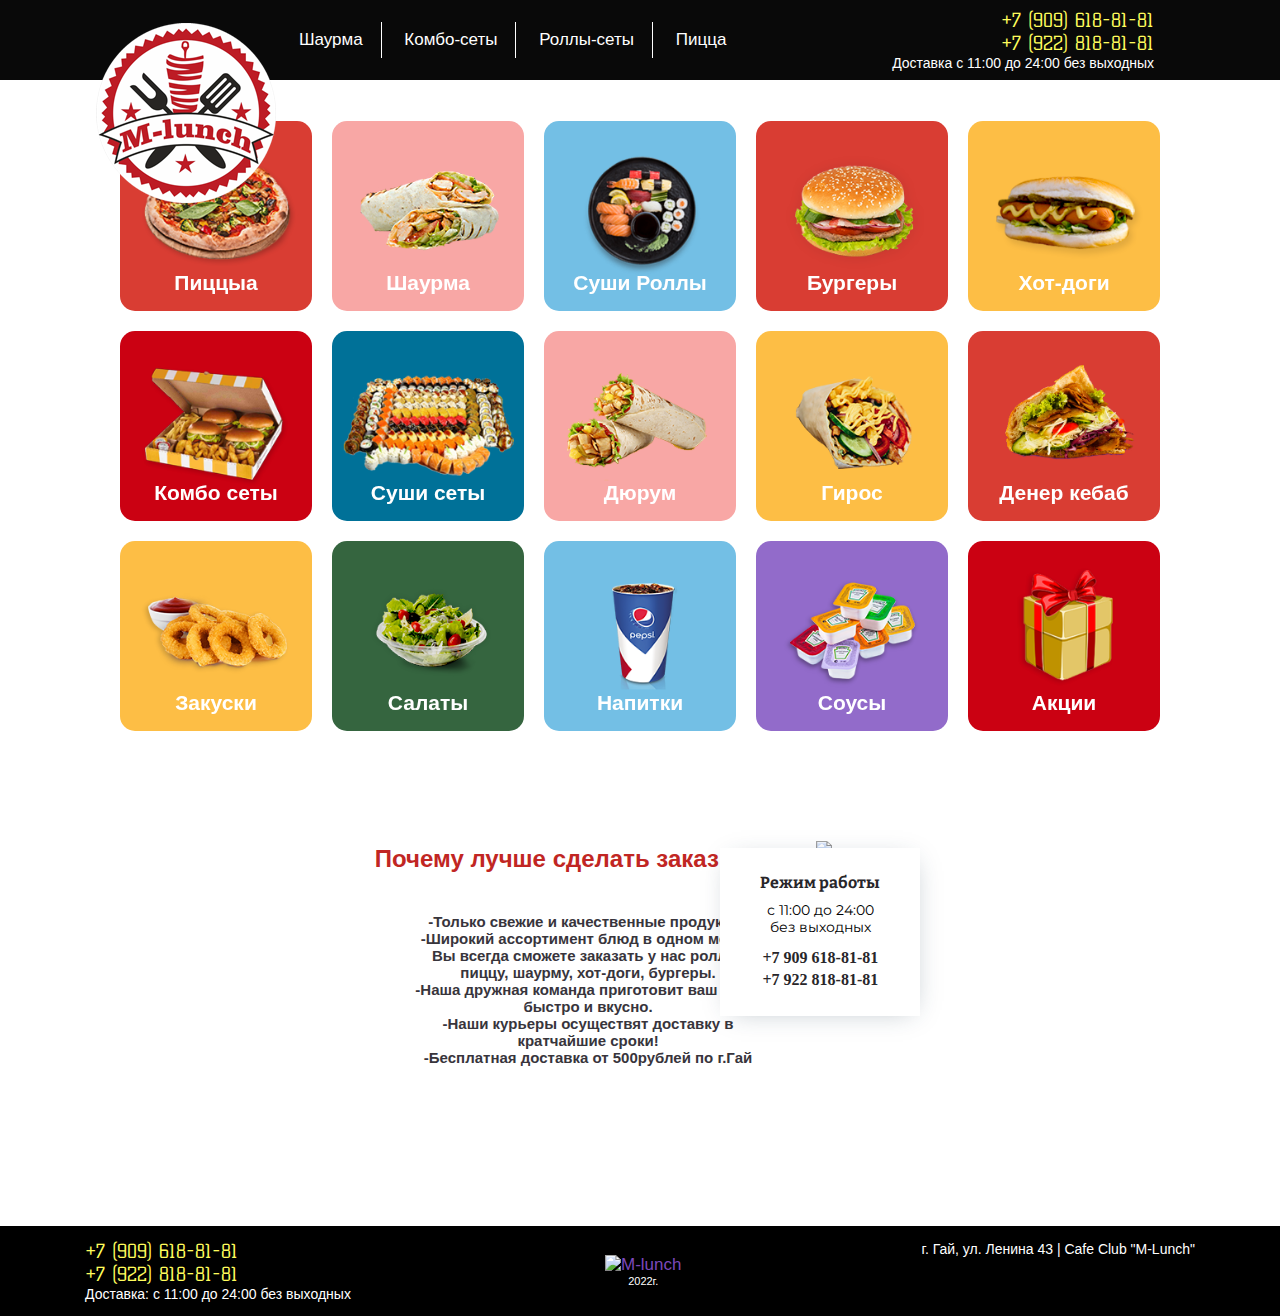
==== commit 6a3660b6: "Update index.html" ====
--- a/index.html
+++ b/index.html
@@ -78,7 +78,7 @@
                   <img class="lazy-image__img lazy-image__img_large lazy-image__img_loaded" src="./images/Pizza_large.png" alt="Пицца">   
                 </div>
             </div>
-            <div class="category__name">Пицца</div>
+            <div class="category__name">Пиццыа</div>
         </div>
       </a>
       <a class="category__item" href="/doner">
--- a/css/styles.css
+++ b/css/styles.css
@@ -11,7 +11,7 @@
   font-family: "open sans", sans-serif;
   font-size: 17px;
   color: white;
-  background: url(/images/background.png);
+  background: url(/m-lunch/images/background.png);
   background-attachment: fixed
 }
 header {
@@ -1674,8 +1674,7 @@
 @media (max-width: 1099px) {
     
   header {
-    height: 275px;
-    background: #201c1c;
+    
   }
   
   #wrapper-header {
@@ -1695,12 +1694,11 @@
  
   
   #social {
-      display: none;
+      
   }
   
   .numbers__time {
-      display: none;
-      margin-right: 30px;
+     
   }
   
   .menu2__wrap {
@@ -1759,7 +1757,7 @@
   }
   
   .menu__btn {
-      opacity: 1;
+      opacity: 0;
   }
   
 .category__content {
@@ -1982,3 +1980,973 @@
     display: flex;
     justify-content: center;
 }
+}
+ 
+ nav {
+     margin: 0 5px;
+ }
+ .top-menu {
+  /*width: 403px;*/
+}
+
+ .top-menu li {
+  display: inline-block;
+  list-style-position: inside;
+  padding: 8px 18px;
+  border-right:  1px solid white;
+}
+
+.top-menu li:last-child {
+  border: none;
+}
+
+.top-menu a {
+  font-weight: 300;
+  text-decoration: none;
+  color: #ffffff;
+}
+
+.top-menu li.active  {
+  color: #e61010;
+  font-weight: 400;
+}
+
+.top-menu a:hover {
+    color: #e61010;
+}
+
+.numbers__time {
+  text-align: right;
+  margin-right: 30px;
+}
+
+#social {
+  /*min-width: 90px
+  text-align: right;*/
+  margin:0 10px ;
+}
+
+.social-icon {
+	width: 30px;
+	height: 30px;
+	background: url(https://i.postimg.cc/SQD3KSz7/social1.png) no-repeat;
+	display: inline-block;
+	margin-right: 20px;
+}
+
+.vk {
+  background-position: 0 0;
+}
+
+.instagram {
+  background-position: -40px 0;
+}
+#numbers {
+  font-family: Kelly Slab;
+  font-size: 19px;
+  color: #fffc5c;
+  
+}
+
+#time {
+  width: 280px;
+  font-size: 14px;
+}
+
+
+#wrapper {
+    padding:0;
+    
+    margin: 0 auto;
+    /*background: #fff;
+    border: 1px solid rgba(0, 0, 0, 0.1);*/
+    border-radius: 0px;
+    margin-top: 0px;
+    max-width: 1040px;
+    
+    position: relative;
+    
+}
+
+#slider-wrap{ 
+   
+    /*max-width:1070px;*/
+    margin: 0 auto  0px;
+    margin-top: 0px;
+}
+
+#active-slide {
+    width: 100%;
+    display: table;
+    position: relative;
+    overflow: hidden;
+    -webkit-user-select: none;
+    -moz-user-select: none;
+    -ms-user-select: none;
+    -o-user-select: none;
+    user-select: none;
+     border-radius: 0px;
+     
+}
+
+#slider{
+    position: relative;
+    width: calc(100% * 15);
+    top: 0;
+    left: 0;
+    margin: 0;
+    padding: 0;
+    -webkit-transition: 1s;
+    -o-transition: 1s;
+    transition: 1s;
+    -webkit-transition-timing-function: ease-in-out;
+    -o-transition-timing-function: ease-in-out;
+    transition-timing-function: ease-in-out;
+}
+
+.slide{
+    width: calc(100%/15);
+    list-style: none;
+    display: inline;
+    float: left;
+}
+
+.slide img {
+    width:100%;
+}
+
+.Radio-But{
+    margin-top:10px;
+    text-align:center;
+    display: none;
+}
+
+.Radio-But .ctrl-select {
+    margin:2px;
+    display:inline-block;
+    width:16px;
+    height:16px;
+    overflow:hidden;
+    text-indent:-9999px;
+    background:url(radioBg.png) center bottom no-repeat;
+}
+
+.Radio-But .ctrl-select:hover {
+    cursor:pointer;
+    background-position:center center;
+}
+
+.Radio-But .ctrl-select.active {
+    background-position:center top;
+}
+
+#prewbutton, #nextbutton {
+    display:block;
+    width:40px;
+    height:100%;
+    position:absolute;
+    top:0;
+    overflow:hidden;
+    text-indent:-999px;
+    background: url("arrowBg.png") left center no-repeat;
+    opacity:0.5;
+    z-index:3;
+    outline:none !important;
+}
+
+#prewbutton {
+    left:10px;
+}
+
+#nextbutton {
+    right:10px;
+    background:url(arrowBg.png) right center no-repeat;
+}
+
+#prewbutton:hover, #nextbutton:hover {
+    opacity:1;
+}
+
+.container1:nth-child(3){
+    width: 190px;
+}
+
+.container1 {
+    
+  display: flex;
+  
+  flex-wrap: wrap;
+  justify-content: space-between;
+  max-width: 1100px;
+}
+
+.container {
+     
+  
+  padding-left:11px;
+  padding-top: 16px;
+ 
+  display: none;
+  flex-direction: column;
+  
+  
+}
+
+.container .item {
+    margin-bottom: 16px;
+    
+}
+
+.item1 {
+  
+  border-radius: 8px;
+  margin: 9px 20px
+}
+
+.item {
+    position:relative;
+  border-radius: 8px;
+  text-decoration: none;
+  margin-bottom: 10px;
+  height: 190px;
+}
+
+.image {
+  border-radius: 15px; 
+  box-shadow: 0px 0px 4px 1px rgba(0, 0, 0, 0.27);
+}
+
+.image:hover {
+  opacity: 0.9;
+  
+}
+
+
+footer {
+  background-color: black;
+  height: 90px;
+}
+
+.footer {
+    
+  max-width: 1110px;
+  height: 90px;
+  margin: auto;
+  display: flex;
+  align-items: center;
+  justify-content: space-between;
+}
+
+.numbers__time__footer {
+  text-align: left;
+}
+
+.year {
+  font-size: 11px;
+  text-align: center;
+}
+
+.logo__footer img {
+  width: 60px;
+}
+
+
+.adress {
+    font-size: 14px;
+    padding-bottom: 10px;
+}
+
+.advantages {
+    max-width: 980px;
+    margin: 0 auto -2px;
+}
+
+h1 {
+  
+  text-align: center;
+  
+}
+h1 span{
+  display: inline-block;
+  margin: 74px 0 104px;
+  font-weight: 700;
+  font-size: 45px;
+}
+
+.menu2__wrap {
+    max-width: 980px;
+    margin: 0 auto;
+    display: flex;
+    flex-direction: row;
+    gap: 20px;
+    justify-content: flex-end;
+    margin-top: 10px;
+   
+}
+
+
+
+.menu2 {
+ box-shadow: 1px 1px rgba(150, 15, 15, 1), 2px 2px rgba(150, 15, 15, 1), 3px 3px rgba(150, 15, 15, 1), 4px 4px rgba(150, 15, 15, 1), 5px 5px rgba(150, 15, 15, 1), 6px 6px rgba(150, 15, 15, 1), 7px 7px rgba(150, 15, 15, 1), 8px 8px rgba(150, 15, 15, 1);
+  padding: 4px 11px;
+  display: inline-block;
+  color: white;
+  border-radius: 5px;
+  text-decoration: none;
+  white-space: nowrap;
+  font-size: 15px;
+  transition: all 0.1s;
+  background-color: #ea0203;
+}
+
+.menu2:hover {
+ background-color: rgb(255, 87, 87);
+ transform: translate(8px,8px);
+  box-shadow: 0 0 0 rgba(0, 0, 0, 0) ;
+}
+
+
+.content__container {
+  color: #414141;  
+  max-width: 962px;
+  justify-content: center;
+  margin: 0 auto;
+  display: flex;
+  flex-wrap: wrap;
+  gap: 22px;
+}
+
+.content__items {
+  position: relative;
+  
+  background-color: white;
+  max-width: 306px;
+  height: 450px;
+  font-size: 15px;
+}
+
+.content__items img {
+  
+}
+
+.h2 {
+  background-color: white;
+  position: relative;
+  top: -29px;
+  left: -20px;
+  width: 235px;
+  
+}
+
+h2 {
+  font-size: 18px;
+  font-weight: 700;
+  padding: 4px 15px 0;
+  
+}
+
+
+
+.info__wrap {
+  padding: 0 20px;
+}
+
+.weight {
+  
+  color: #8b0000;
+  font-size: 14px;
+}
+
+.price  {
+  position: absolute;
+  bottom: 10px;
+}
+
+.price p:nth-child(2)  {
+  font-size: 26px;
+  font-weight: 600;
+  color: #8b0000;
+}
+
+.menu2 li {
+  display: inline-block;
+  list-style-position: inside;
+  padding: 8px 10px;
+}
+
+.items__wrapp {
+    display: flex;
+    justify-content: space-around;
+    
+    max-width: 100%;
+    margin: 0px auto 35px;
+ /*   background-color: #f9f6f6;*/
+    padding-top: 1em;
+}
+
+/* скрываем чекбокс */
+#menu__toggle {
+  opacity: 0;
+  
+  
+}/* стилизуем кнопку */
+.menu__btn {
+  display: flex; /* используем flex для центрирования содержимого */
+  align-items: center;  /* центрируем содержимое кнопки */
+  position: relative;
+  
+  top: 85px;
+  right: 90px;  
+  width: 100px;
+  height: 100px;  
+  cursor: pointer;
+  z-index: 105;
+}/* добавляем "гамбургер" */
+.menu__btn > span, .menu__btn > span::before, .menu__btn > span::after {
+  display: block;
+  position: absolute;  
+  width: 100%;
+  height: 8px;  
+  background-color: #c8d732;
+}
+.menu__btn > span::before {
+  content: '';
+  top: -30px;
+}
+.menu__btn > span::after {
+  content: '';
+  top: 30px;
+}
+
+/* контейнер меню */
+.menu__box {
+  display: block;
+  position: fixed;
+  visibility: hidden;
+  top: 0;
+  right: -100%;
+  width: 300px;
+  height: 100%;  
+  margin: 0;
+  padding: 80px 0;  
+  list-style: none;
+  text-align: center;  
+  background-color: gray;
+  z-index: 100;
+  box-shadow: 1px 0px 6px rgba(0, 0, 0, .2);
+}/* элементы меню */
+.menu__item {
+  display: block;
+  padding: 12px 24px;  color: #333;  font-family: 'Roboto', sans-serif;
+  font-size: 20px;
+  font-weight: 600;  text-decoration: none;
+}
+.menu__item:hover {
+  background-color: #CFD8DC;
+}
+
+#menu__toggle:checked ~ .menu__btn > span {
+  transform: rotate(45deg);
+}
+#menu__toggle:checked ~ .menu__btn > span::before {
+  top: 0;
+  transform: rotate(0);
+}
+#menu__toggle:checked ~ .menu__btn > span::after {
+  top: 0;
+  transform: rotate(90deg);
+}
+#menu__toggle:checked ~ .menu__box {
+  visibility: visible;
+  right: 0;
+}
+
+.menu__btn > span,
+.menu__btn > span::before,
+.menu__btn > span::after {
+  transition-duration: .25s;
+}.menu__box {
+  transition-duration: .25s;
+}.menu__item {
+  transition-duration: .25s;
+}
+
+.item__cont {
+    width: 190px;
+    height: 190px;
+    border-radius: 15px;
+    display: flex;
+    flex-direction: column;
+    align-items: center;
+    overflow: hidden;
+    
+}
+
+.image__png {
+    height: 190px;
+    width: 190px;
+}
+
+.item__name {
+    font-size: 21px;
+    font-weight: bold;
+    position: absolute;
+    bottom: 15px;
+    
+    color: white;
+}
+
+.item__cont__zakus {
+    background-color: #208923;
+}
+
+.item__cont__giros {
+    background-color: #ffde2c;
+}
+
+.category__content {
+  
+    background-color: #ffb51c;
+    position: relative;
+    border-radius: 15px;
+    display: block;
+    overflow: hidden;
+    transform: translate3d(0, 0, 0);
+}
+
+.category__item {
+  display: block;
+  transition: opacity .2s;
+}
+
+.items__wrapp2 {
+  display: flex;
+  flex-wrap: wrap;
+  justify-content: center;
+}
+
+.category__image {
+    position: absolute;
+}
+
+
+
+a {
+    color: #7c48bb;
+    text-decoration: none;
+    transition: color 0.3s;
+    @meida (width > 1100px) { &: hover, &:focus { color: rgb(150, 109, 201);
+    transition-duration: 0.2s;
+    } &: active { color: rgb(163, 127, 207);
+    transition: none;
+    } } ;
+}
+
+.category__container {
+    display: flex;
+    flex-wrap: wrap;
+    justify-content: center;
+       
+}
+
+
+
+.category__image .lazy-image {
+    width: 100%;
+    height: 100%;
+}
+
+.lazy-image {
+    position: relative;
+}
+
+.lazy-image__img {
+    width: 100%;
+    height: auto;
+    position: absolute;
+    object-fit: cover;
+}
+
+.category__name {
+    color: #fff;
+    font-weight: bold;
+    width: 100%;
+    padding: 0 10px;
+    position: relative;
+    z-index: 1;
+}
+
+ .lazy-image__img_large {
+    transition: opacity 0.5s;
+    z-index: 1;
+    left: 0;
+    right: 0;
+    opacity: 0;
+}
+
+.lazy-image__img_loaded {
+    opacity: 1;
+}
+
+.price-table {
+    background: rgba(255, 255, 255, 0.5);
+    width: 100%;
+    display: flex;
+    justify-content: center;
+}
+
+table {
+    border-collapse: collapse;
+    width: 850px;
+    font-size: 21px;
+    color: #545454;
+    margin: 10px 0;
+}
+
+tr {
+    border-bottom: solid #282828 1px;
+    
+}
+
+tr:last-child {
+    border-bottom: none;
+}
+
+td {
+  padding: 60px 30px;
+}
+
+td:first-child {
+  font-size: 31px;
+  color: #8b0000;
+  padding: 60px 10px;
+}
+
+td:last-child {
+  font-size: 23px;
+  color: #8b0000;
+  font-weight: 700;
+  padding: 60px 20px;
+  
+}
+ 
+td:nth-child(3) {
+    font-size: 23px;
+    color: #8b0000;
+    padding: 60px 0px;
+} 
+
+td:nth-child(2) {
+    width: 550px;
+}
+@media (max-width: 1099px) {
+    
+  header {
+    height: 275px;
+    background: #201c1c;
+  }
+  
+  #wrapper-header {
+    height: 80px;
+    justify-content: space-between;
+  }
+  
+  #wrapper-header nav{
+    display: none;
+}
+  
+  #logo {
+  padding-top: 195px;
+  padding-left: 37px;
+  }
+  
+ 
+  
+  #social {
+      display: none;
+  }
+  
+  .numbers__time {
+      display: none;
+      margin-right: 30px;
+  }
+  
+  .menu2__wrap {
+      display: none;
+  }
+  
+  h1 span {
+      font-size: 3.5em;
+      margin: 100px 0;
+  }
+  
+  .content__items {
+  max-width: 459px;
+  height: 675px;
+  }
+  
+  .content__items img{
+      width: 459px;
+  }
+  
+  
+  .info__wrap h2{
+      font-size: 2em;
+  }
+  
+  .h2 {
+      width: 370px;
+  }
+  
+  .weight {
+      font-size: 1.5em;
+  }
+  
+  .ingredients {
+      font-size: 1.5em;
+  }
+  
+  .price {
+      font-size: 1.5em;
+  }
+  
+  .price p:nth-child(2) {
+      font-size: 1.5em;
+  }
+  
+  #logo img{
+    
+  }
+  
+  .container1 {
+      justify-content: stretch;
+  }
+  
+  .item__cont {
+      width: 482px;
+  }
+  
+  .menu__btn {
+      opacity: 1;
+  }
+  
+.category__content {
+    width: 100%;
+    height: 300px;
+    display: -ms-flexbox;
+    display: flex;
+    padding: 0 2px;
+    /*border-radius: 4px;*/
+    -ms-flex-align: end;
+    align-items: flex-end;
+    text-align: center;
+    background: white;
+}
+    
+    .category__item:nth-of-type(-n + 2) {
+    -ms-flex: 1 1 40%;
+    flex: 1 1 47%;  
+}
+
+    .category__item {
+    padding: 5px;
+}
+
+  .category__item:nth-of-type(n + 3) {
+    flex: 1 1 26%;
+}
+
+    .items__wrapp {
+    margin: -5px -5px 0;
+}
+
+  .category__container {
+   /* margin: -5px -5px 0;*/
+}
+
+ .category__name {
+     position: absolute;
+     bottom: 23px;
+    font-size: 30px;
+    line-height: 16px;
+    padding: 0 0 2px;
+   /* font-family: "Gotham Pro", Arial, sans-serif; */
+}
+
+#wrapper {
+    width: 100%;
+    /*padding: 0px 10px 0;*/
+    border: none;
+    border-radius: 0;
+    margin-top: 0;
+}
+
+}
+
+@media (min-width: 1101px) {
+    
+    .category__item {
+        flex: 1 1 18%;
+        margin-right: 20px;
+        margin-top: 20px;
+    }
+    
+    .category__container:first-child {
+    margin-top: -20px;
+    }
+    
+    .category__content {
+    height: 190px;
+    }
+    
+    .category__item:last-child {
+    margin-right: 0;
+}
+
+    .category__name {
+    font-size: 21px;
+    line-height: 22px;
+    position: absolute;
+    width: 100%;
+    text-align: center;
+    bottom: 17px;
+    left: 0;
+}
+.hamburger-menu {
+    display: none;
+}
+}
+
+@media (min-width: 737px) {
+    
+    .category__image img {
+    height: 100%;
+    width: 100%;
+    object-fit: cover;
+    top: 0;
+    left: 0;
+    bottom: 0;
+    right: 0;
+}
+
+    .category__image {
+    height: 100%;
+    width: 100%;
+    left: 0;
+    top: 0;
+}
+
+
+}
+
+@media (max-width: 736px) {
+
+   .category__image img {
+    height: 100%;
+    width: 100%;
+    right: 0;
+    left: 0;
+    object-position: center 90%;
+}
+
+.category__image {
+    top: 0;
+    right: 0;
+    left: 0;
+    height: 100%;
+}
+}
+.advantages-section{
+    margin-top: 30px;
+    background: #ffffff;
+    padding: 0 0 80px 0;
+} 
+
+.advantages-container {
+    padding: 80px 0;
+    display: flex;
+   
+    justify-content: center;
+    
+}
+
+.advantages-text {
+    
+}
+
+.advantages-text h2 {
+    font-size: 24px;
+    color: #c12623;
+    padding-bottom: 40px;
+}
+
+.advantages-text span {
+    display: block;
+    width: 347px;
+    font-size: 15px;
+    font-weight: 600;
+    color: #38353C;
+    text-align: center;
+}
+
+.advantages-hours {
+    position: absolute;
+    right: 0px;
+    bottom: 50px;
+    display: flex;
+    flex-direction: column;
+    justify-content: space-around;
+    align-content: center
+    width: 200px;
+    height: 168px;
+    padding: 20px 0;
+    background: #FFFFFF;
+    -webkit-box-shadow: 2px 4px 26px -10px rgba(34, 60, 80, 0.35);
+    -moz-box-shadow: 2px 4px 26px -10px rgba(34, 60, 80, 0.35);
+    box-shadow: 2px 4px 26px -10px rgba(34, 60, 80, 0.35);
+}
+
+.advantages-hours h3 {
+    font-family: 'Bitter';
+    font-style: normal;
+    font-weight: 700;
+    font-size: 16px;
+    line-height: 19px;
+    text-align: center;
+    color: #28262a;
+}
+
+.advantages-hours p {
+    font-family: 'Montserrat';
+    font-style: normal;
+    font-weight: 400;
+    font-size: 14px;
+    line-height: 17px;
+    text-align: center;
+    color: #000000;
+}
+
+.advantages-hours span {
+    font-family: 'Open Sans';
+    font-style: normal;
+    font-weight: 700;
+    font-size: 16px;
+    line-height: 22px;
+    text-align: center;
+    color: #28262a;
+    width: 200px;
+}
+
+.advantages-image {
+    position: relative;
+}
+
+.span {
+    display: flex;
+    justify-content: center;
+}
+
+.icons-container {
+    display: flex;
+    justify-content: center;
+}
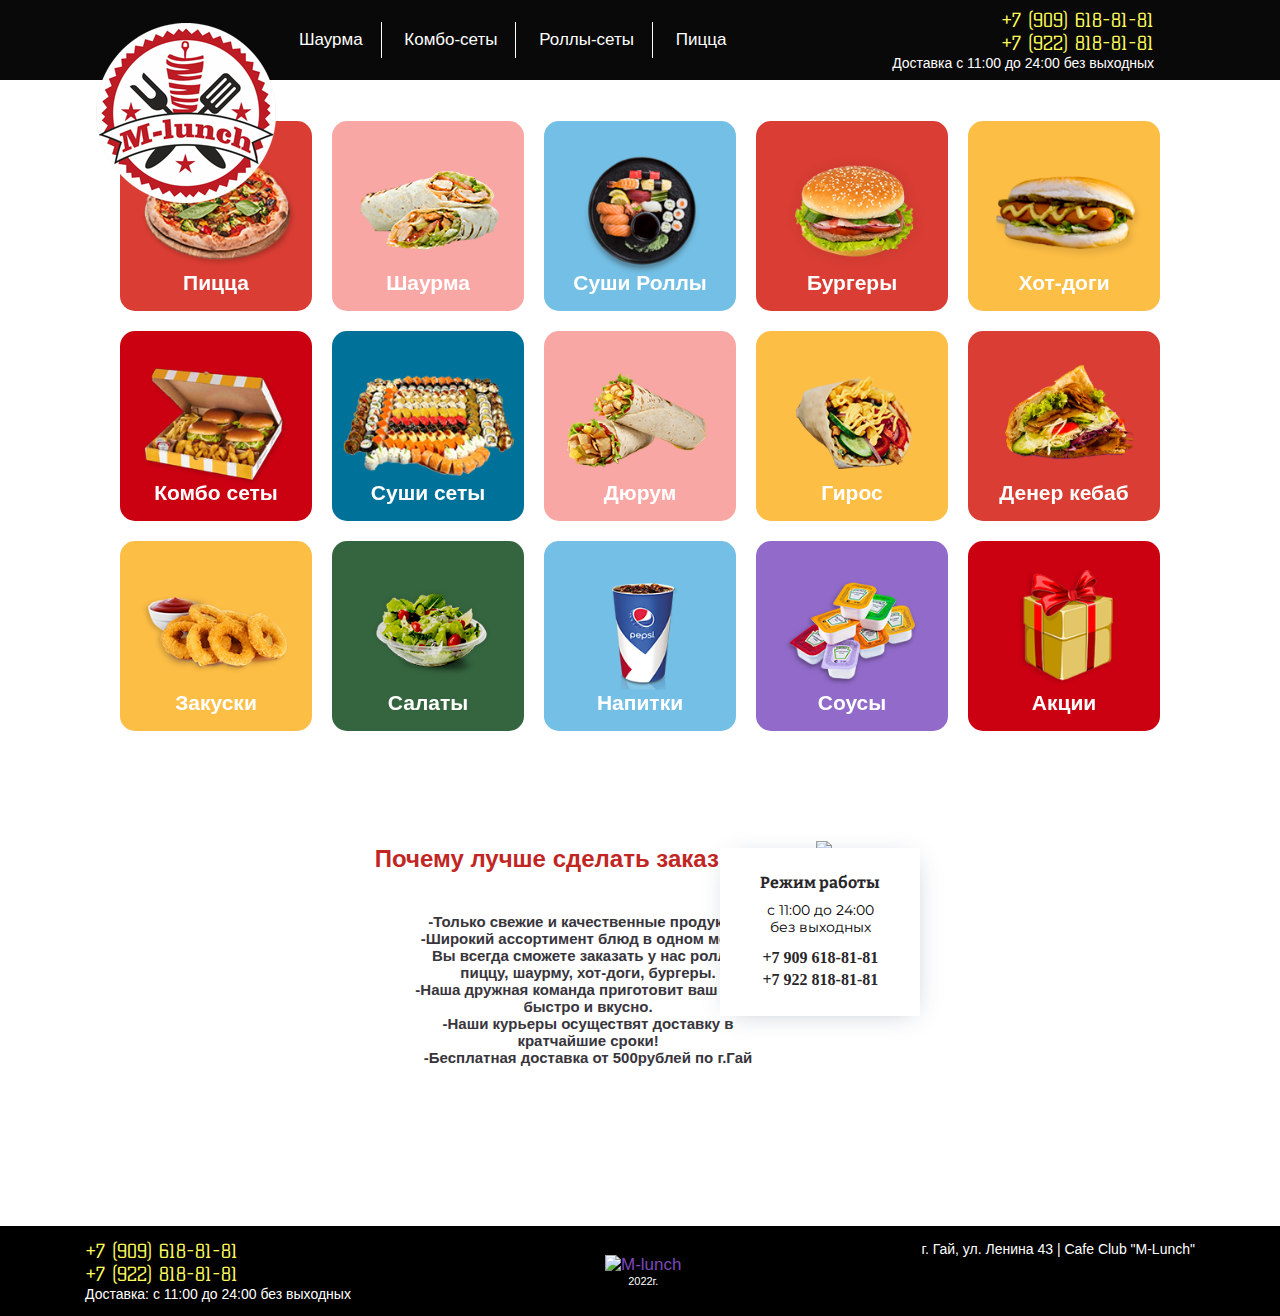
==== commit 03417338: "Update index.html" ====
--- a/index.html
+++ b/index.html
@@ -78,7 +78,7 @@
                   <img class="lazy-image__img lazy-image__img_large lazy-image__img_loaded" src="./images/Pizza_large.png" alt="Пицца">   
                 </div>
             </div>
-            <div class="category__name">Пиццыа</div>
+            <div class="category__name">Пицца</div>
         </div>
       </a>
       <a class="category__item" href="/doner">
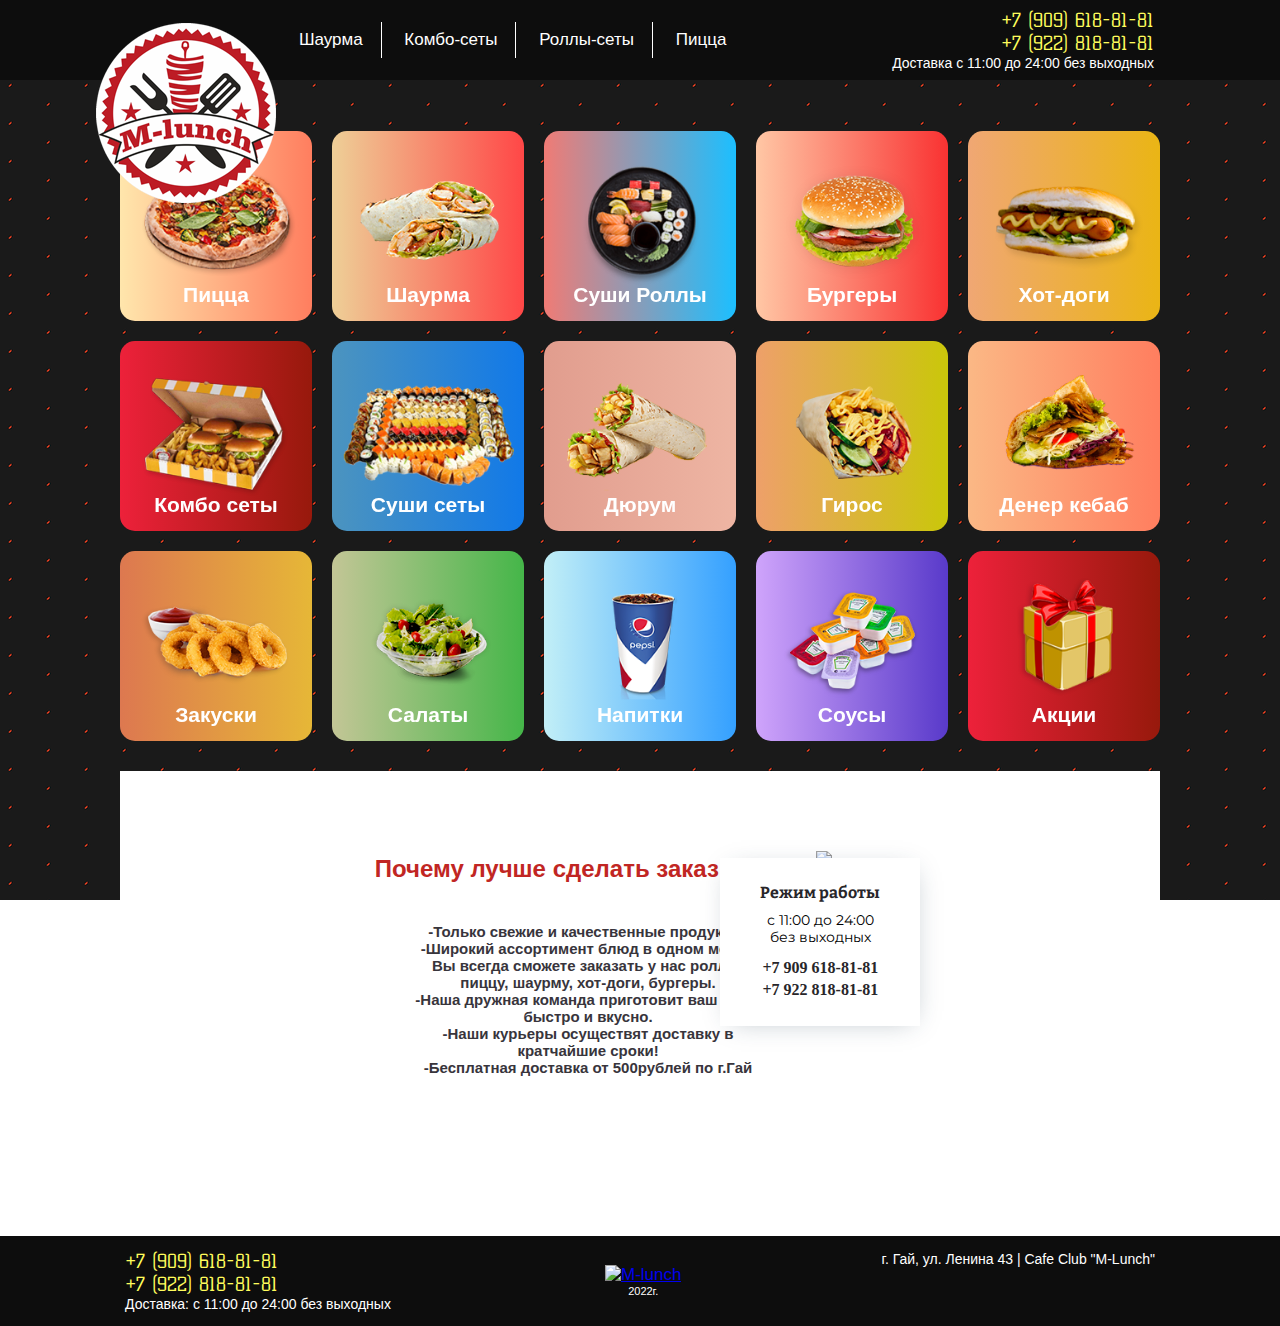
==== commit 826edbcf: "Update index.html" ====
--- a/index.html
+++ b/index.html
@@ -72,50 +72,50 @@
     </div>   
     <div class="category__container"> 
       <a class="category__item" href="/pizza">
-        <div class="category__content" style="background-color:#d93d33;">                
-            <div class="category__image">  
-                <div class="lazy-image">
-                  <img class="lazy-image__img lazy-image__img_large lazy-image__img_loaded" src="./images/Pizza_large.png" alt="Пицца">   
+        <div class="category__content" style="background-color:#d93d33; background: linear-gradient(to left, #ff7e5f, #ffe6ac);">                
+            <div class="category__image">  
+                <div class="lazy-image">
+                  <img class="lazy-image__img lazy-image__img_large lazy-image__img_loaded" src="/images/Pizza_large.png" alt="Пицца">   
                 </div>
             </div>
             <div class="category__name">Пицца</div>
         </div>
       </a>
       <a class="category__item" href="/doner">
-        <div class="category__content" style="background-color:#f8a7a5;">                
-            <div class="category__image">  
-                <div class="lazy-image">
-                  <img class="lazy-image__img lazy-image__img_large lazy-image__img_loaded" src="./images/Doner_large.png" alt="Шаурма">  
+        <div class="category__content" style="background-color:#ee8f8c; background: linear-gradient(to right, #eecf97, #ff4747);">                
+            <div class="category__image">  
+                <div class="lazy-image">
+                  <img class="lazy-image__img lazy-image__img_large lazy-image__img_loaded" src="/images/Doner_large.png" alt="Шаурма">  
                 </div>
             </div>
             <div class="category__name">Шаурма</div>
         </div>
       </a>
       <a class="category__item" href="/">
-        <div class="category__content" style="background-color:#73bfe5;">                
-            <div class="category__image">  
-                <div class="lazy-image">
-                  <img class="lazy-image__img lazy-image__img_large lazy-image__img_loaded" src="./images/Sushi_large.png" alt="Суши Роллы"> 
+        <div class="category__content" style="background-color:#73bfe5; background: linear-gradient(to right, #f07b75, #1cbfff);">                
+            <div class="category__image">  
+                <div class="lazy-image">
+                  <img class="lazy-image__img lazy-image__img_large lazy-image__img_loaded" src="/images/Sushi_large.png" alt="Суши Роллы"> 
                 </div>
             </div>
             <div class="category__name">Суши Роллы</div>
         </div>
       </a>
       <a class="category__item" href="/burger">
-        <div class="category__content" style="background-color:#d93d33">                
-            <div class="category__image">  
-                <div class="lazy-image">
-                  <img class="lazy-image__img lazy-image__img_large lazy-image__img_loaded" src="./images/Burgers_large.png" alt="Бургеры">
+        <div class="category__content" style="background-color:#d93d33; background: linear-gradient(to left, #f93232, #ffc7a5);">                
+            <div class="category__image">  
+                <div class="lazy-image">
+                  <img class="lazy-image__img lazy-image__img_large lazy-image__img_loaded" src="/images/Burgers_large.png" alt="Бургеры">
                 </div>
             </div>
             <div class="category__name">Бургеры</div>
         </div>
       </a>
       <a class="category__item" href="/hot-dog">
-        <div class="category__content" style="background-color:#fdbe45;">                
-            <div class="category__image">  
-                <div class="lazy-image">
-                  <img class="lazy-image__img lazy-image__img_large lazy-image__img_loaded" src="./images/Hot-dog_large.png" alt="Хот-доги">
+        <div class="category__content" style="background-color:#fdbe45; background: linear-gradient(to right, #f0a774, #eab515);">                
+            <div class="category__image">  
+                <div class="lazy-image">
+                  <img class="lazy-image__img lazy-image__img_large lazy-image__img_loaded" src="/images/Hot-dog_large.png" alt="Хот-доги">
                 </div>
             </div>
             <div class="category__name">Хот-доги</div>
@@ -124,50 +124,50 @@
     </div>        
     <div class="category__container"> 
       <a class="category__item" href="/">
-        <div class="category__content" style="background-color:#cb0112;">                
-            <div class="category__image">  
-                <div class="lazy-image">
-                  <img class="lazy-image__img lazy-image__img_large lazy-image__img_loaded" src="./images/Kombo_large.png" alt="Комбо сеты"> 
+        <div class="category__content" style="background-color:#cb0112; background: linear-gradient(to right, #ed213a, #97190c);">                
+            <div class="category__image">  
+                <div class="lazy-image">
+                  <img class="lazy-image__img lazy-image__img_large lazy-image__img_loaded" src="/images/Kombo_large.png" alt="Комбо сеты"> 
                 </div>
             </div>
             <div class="category__name">Комбо сеты</div>
         </div>
       </a>
       <a class="category__item" href="/">
-        <div class="category__content" style="background-color:#007198;">                
-            <div class="category__image">  
-                <div class="lazy-image">
-                  <img class="lazy-image__img lazy-image__img_large lazy-image__img_loaded" src="./images/Set_large.png" alt="Суши сеты">   
+        <div class="category__content" style="background-color:#007198; background: linear-gradient(to left, #1179e8, #4c94bf);">                
+            <div class="category__image">  
+                <div class="lazy-image">
+                  <img class="lazy-image__img lazy-image__img_large lazy-image__img_loaded" src="/images/Set_large.png" alt="Суши сеты">   
                 </div>
             </div>
             <div class="category__name">Суши сеты</div>
         </div>
       </a>
       <a class="category__item" href="/">
-        <div class="category__content" style="background-color:#f8a7a5;">                
-            <div class="category__image">  
-                <div class="lazy-image">
-                  <img class="lazy-image__img lazy-image__img_large lazy-image__img_loaded" src="./images/Durum_large.png" alt="Дюрум">  
+        <div class="category__content" style="background-color:#ee8f8c; background: linear-gradient(to right, #e19d8e, #eeb5a3);">                
+            <div class="category__image">  
+                <div class="lazy-image">
+                  <img class="lazy-image__img lazy-image__img_large lazy-image__img_loaded" src="/images/Durum_large.png" alt="Дюрум">  
                 </div>
             </div>
             <div class="category__name">Дюрум</div>
         </div>
       </a>
       <a class="category__item" href="/">
-        <div class="category__content" style="background-color:#fdbe45;">                
-            <div class="category__image">  
-                <div class="lazy-image">
-                  <img class="lazy-image__img lazy-image__img_large lazy-image__img_loaded" src="./images/Giros_large.png" alt="Гирос">  
+        <div class="category__content" style="background-color:#fdbe45; background: linear-gradient(to right, #eea06a, #cac70a);">                
+            <div class="category__image">  
+                <div class="lazy-image">
+                  <img class="lazy-image__img lazy-image__img_large lazy-image__img_loaded" src="/images/Giros_large.png" alt="Гирос">  
                 </div>
             </div>
             <div class="category__name">Гирос</div>
         </div>
       </a>
       <a class="category__item" href="/">
-        <div class="category__content" style="background-color:#d93d33;">                
-            <div class="category__image">  
-                <div class="lazy-image">
-                  <img class="lazy-image__img lazy-image__img_large lazy-image__img_loaded" src="./images/Kebab_large.png" alt="Денер кебаб">
+        <div class="category__content" style="background-color:#d93d33; background: linear-gradient(to left, #ff7e5f, #fbb885);">                
+            <div class="category__image">  
+                <div class="lazy-image">
+                  <img class="lazy-image__img lazy-image__img_large lazy-image__img_loaded" src="/images/Kebab_large.png" alt="Денер кебаб">
                 </div>
             </div>
             <div class="category__name">Денер кебаб</div>
@@ -176,50 +176,50 @@
     </div>
     <div class="category__container"> 
       <a class="category__item" href="/">
-        <div class="category__content" style="background-color:#fdbe45;">                
-            <div class="category__image">  
-                <div class="lazy-image">
-                  <img class="lazy-image__img lazy-image__img_large lazy-image__img_loaded" src="./images/Zakuski_large.png" alt="Закуски">
+        <div class="category__content" style="background-color:#fdbe45; background: linear-gradient(to right, #dd7850, #e6b737);">                
+            <div class="category__image">  
+                <div class="lazy-image">
+                  <img class="lazy-image__img lazy-image__img_large lazy-image__img_loaded" src="/images/Zakuski_large.png" alt="Закуски">
                 </div>
             </div>
             <div class="category__name">Закуски</div>
         </div>
       </a>
       <a class="category__item" href="/">
-        <div class="category__content" style="background-color:#35653f;">                
-            <div class="category__image">  
-                <div class="lazy-image">
-                  <img class="lazy-image__img lazy-image__img_large lazy-image__img_loaded" src="./images/Salat_large.png" alt="Салаты"> 
+        <div class="category__content" style="background-color:#30733e; background: linear-gradient(to right, #c3c696, #45b649);">                
+            <div class="category__image">  
+                <div class="lazy-image">
+                  <img class="lazy-image__img lazy-image__img_large lazy-image__img_loaded" src="/images/Salat_large.png" alt="Салаты"> 
                 </div>
             </div>
             <div class="category__name">Салаты</div>
         </div>
       </a>
       <a class="category__item" href="/">
-        <div class="category__content" style="background-color:#73bfe5;">                
-            <div class="category__image">  
-                <div class="lazy-image">
-                  <img class="lazy-image__img lazy-image__img_large lazy-image__img_loaded" src="./images/Drink_large.png" alt="Напитки">  
+        <div class="category__content" style="background-color:#73bfe5; background: linear-gradient(to right, #c2eff7, #34a0ff);">                
+            <div class="category__image">  
+                <div class="lazy-image">
+                  <img class="lazy-image__img lazy-image__img_large lazy-image__img_loaded" src="/images/Drink_large.png" alt="Напитки">  
                 </div>
             </div>
             <div class="category__name">Напитки</div>
         </div>
       </a>
       <a class="category__item" href="/">
-        <div class="category__content" style="background-color:#926bca;">                
-            <div class="category__image">  
-                <div class="lazy-image">
-                  <img class="lazy-image__img lazy-image__img_large lazy-image__img_loaded" src="./images/Sous_large.png" alt="Соусы">  
+        <div class="category__content" style="background-color:#926bca; background: linear-gradient(to left, #593aca, #cfa4fb);">                
+            <div class="category__image">  
+                <div class="lazy-image">
+                  <img class="lazy-image__img lazy-image__img_large lazy-image__img_loaded" src="/images/Sous_large.png" alt="Соусы">  
                 </div>
             </div>
             <div class="category__name">Соусы</div>
         </div>
       </a>
       <a class="category__item" href="/">
-        <div class="category__content" style="background-color:#cb0112;">                
-            <div class="category__image">  
-                <div class="lazy-image">
-                  <img class="lazy-image__img lazy-image__img_large lazy-image__img_loaded" src="./images/Promo_large.png" alt="Акции">  
+        <div class="category__content" style="background-color:#cb0112; background: linear-gradient(to right, #ed213a, #97190c);">                
+            <div class="category__image">  
+                <div class="lazy-image">
+                  <img class="lazy-image__img lazy-image__img_large lazy-image__img_loaded" src="/images/Promo_large.png" alt="Акции">  
                 </div>
             </div>
             <div class="category__name">Акции</div>
--- a/css/styles.css
+++ b/css/styles.css
@@ -11,11 +11,11 @@
   font-family: "open sans", sans-serif;
   font-size: 17px;
   color: white;
-  background: url(/m-lunch/images/background.png);
+  background: url(/images/background.png);
   background-attachment: fixed
 }
 header {
-  background-color: #090909;
+  background-color: #0d0d0d;
   height: 80px;
 }
 
@@ -49,9 +49,7 @@
  nav {
      margin: 0 5px;
  }
- .top-menu {
-  /*width: 403px;*/
-}
+ 
 
  .top-menu li {
   display: inline-block;
@@ -134,9 +132,9 @@
 
 #slider-wrap{ 
    
-    /*max-width:1070px;*/
-    margin: 0 auto  0px;
-    margin-top: 0px;
+    border-radius: 15px;
+    margin: 10px auto  0px;
+    margin-top: 15px;
 }
 
 #active-slide {
@@ -149,7 +147,7 @@
     -ms-user-select: none;
     -o-user-select: none;
     user-select: none;
-     border-radius: 0px;
+     border-radius: 15px;
      
 }
 
@@ -177,6 +175,7 @@
 
 .slide img {
     width:100%;
+    display: block;
 }
 
 .Radio-But{
@@ -287,13 +286,13 @@
 
 
 footer {
-  background-color: black;
+  background-color: #0d0d0d;
   height: 90px;
 }
 
 .footer {
     
-  max-width: 1110px;
+  max-width: 1030px;
   height: 90px;
   margin: auto;
   display: flex;
@@ -338,7 +337,6 @@
 }
 
 .menu2__wrap {
-    max-width: 980px;
     margin: 0 auto;
     display: flex;
     flex-direction: row;
@@ -389,9 +387,7 @@
   font-size: 15px;
 }
 
-.content__items img {
-  
-}
+
 
 .h2 {
   background-color: white;
@@ -595,16 +591,7 @@
 
 
 
-a {
-    color: #7c48bb;
-    text-decoration: none;
-    transition: color 0.3s;
-    @meida (width > 1100px) { &: hover, &:focus { color: rgb(150, 109, 201);
-    transition-duration: 0.2s;
-    } &: active { color: rgb(163, 127, 207);
-    transition: none;
-    } } ;
-}
+
 
 .category__container {
     display: flex;
@@ -705,12 +692,34 @@
 }
 @media (max-width: 1099px) {
     
+  
+
+  footer {
+    background-color: black;
+    height: 120px;
+  }
+  
+  .footer {
+      
+    
+    height: 100%;
+    margin: 0 15px;
+    display: flex;
+    align-items: center;
+    justify-content: space-between;
+  }
+
+  #slider-wrap{ 
+    padding: 5px;
+    margin-top: 0;
+  }  
+
   header {
-    
+    height: 120px;
   }
   
   #wrapper-header {
-    height: 80px;
+    height: 100%;
     justify-content: space-between;
   }
   
@@ -719,23 +728,33 @@
 }
   
   #logo {
-  padding-top: 195px;
   padding-left: 37px;
+  padding-top: 110px;
+  margin-right: 50px;
   }
   
  
   
-  #social {
-      
-  }
-  
-  .numbers__time {
-     
-  }
-  
-  .menu2__wrap {
-      display: none;
-  }
+  .social-icon {
+    margin-right: 50px;
+    width: 50px;
+	  height: 50px;
+	  background: url(/images/social2.png) no-repeat;
+  }
+
+  .instagram {
+    background-position: -73px 0;
+  }
+  
+  #numbers {
+    font-size: 24px;
+  }
+
+  #time {
+    font-size: 15px;
+  }
+  
+ 
   
   h1 span {
       font-size: 3.5em;
@@ -776,9 +795,7 @@
       font-size: 1.5em;
   }
   
-  #logo img{
-    
-  }
+  
   
   .container1 {
       justify-content: stretch;
@@ -822,14 +839,12 @@
     margin: -5px -5px 0;
 }
 
-  .category__container {
-   /* margin: -5px -5px 0;*/
-}
+  
 
  .category__name {
      position: absolute;
-     bottom: 23px;
-    font-size: 30px;
+     bottom: 27px;
+    font-size: 32px;
     line-height: 16px;
     padding: 0 0 2px;
    /* font-family: "Gotham Pro", Arial, sans-serif; */
@@ -840,13 +855,16 @@
     /*padding: 0px 10px 0;*/
     border: none;
     border-radius: 0;
-    margin-top: 0;
-}
-
-}
+    margin-top: 5px;
+}
+
+}
+
+
 
 @media (min-width: 1101px) {
-    
+  
+
     .category__item {
         flex: 1 1 18%;
         margin-right: 20px;
@@ -871,7 +889,7 @@
     position: absolute;
     width: 100%;
     text-align: center;
-    bottom: 17px;
+    bottom: 15px;
     left: 0;
 }
 .hamburger-menu {
@@ -932,9 +950,7 @@
     
 }
 
-.advantages-text {
-    
-}
+
 
 .advantages-text h2 {
     font-size: 24px;
@@ -958,7 +974,7 @@
     display: flex;
     flex-direction: column;
     justify-content: space-around;
-    align-content: center
+    align-content: center;
     width: 200px;
     height: 168px;
     padding: 20px 0;
@@ -1012,1941 +1028,3 @@
     display: flex;
     justify-content: center;
 }
-}
- 
- nav {
-     margin: 0 5px;
- }
- .top-menu {
-  /*width: 403px;*/
-}
-
- .top-menu li {
-  display: inline-block;
-  list-style-position: inside;
-  padding: 8px 18px;
-  border-right:  1px solid white;
-}
-
-.top-menu li:last-child {
-  border: none;
-}
-
-.top-menu a {
-  font-weight: 300;
-  text-decoration: none;
-  color: #ffffff;
-}
-
-.top-menu li.active  {
-  color: #e61010;
-  font-weight: 400;
-}
-
-.top-menu a:hover {
-    color: #e61010;
-}
-
-.numbers__time {
-  text-align: right;
-  margin-right: 30px;
-}
-
-#social {
-  /*min-width: 90px
-  text-align: right;*/
-  margin:0 10px ;
-}
-
-.social-icon {
-	width: 30px;
-	height: 30px;
-	background: url(https://i.postimg.cc/SQD3KSz7/social1.png) no-repeat;
-	display: inline-block;
-	margin-right: 20px;
-}
-
-.vk {
-  background-position: 0 0;
-}
-
-.instagram {
-  background-position: -40px 0;
-}
-#numbers {
-  font-family: Kelly Slab;
-  font-size: 19px;
-  color: #fffc5c;
-  
-}
-
-#time {
-  width: 280px;
-  font-size: 14px;
-}
-
-
-#wrapper {
-    padding:0;
-    
-    margin: 0 auto;
-    /*background: #fff;
-    border: 1px solid rgba(0, 0, 0, 0.1);*/
-    border-radius: 0px;
-    margin-top: 0px;
-    max-width: 1040px;
-    
-    position: relative;
-    
-}
-
-#slider-wrap{ 
-   
-    /*max-width:1070px;*/
-    margin: 0 auto  0px;
-    margin-top: 0px;
-}
-
-#active-slide {
-    width: 100%;
-    display: table;
-    position: relative;
-    overflow: hidden;
-    -webkit-user-select: none;
-    -moz-user-select: none;
-    -ms-user-select: none;
-    -o-user-select: none;
-    user-select: none;
-     border-radius: 0px;
-     
-}
-
-#slider{
-    position: relative;
-    width: calc(100% * 15);
-    top: 0;
-    left: 0;
-    margin: 0;
-    padding: 0;
-    -webkit-transition: 1s;
-    -o-transition: 1s;
-    transition: 1s;
-    -webkit-transition-timing-function: ease-in-out;
-    -o-transition-timing-function: ease-in-out;
-    transition-timing-function: ease-in-out;
-}
-
-.slide{
-    width: calc(100%/15);
-    list-style: none;
-    display: inline;
-    float: left;
-}
-
-.slide img {
-    width:100%;
-}
-
-.Radio-But{
-    margin-top:10px;
-    text-align:center;
-    display: none;
-}
-
-.Radio-But .ctrl-select {
-    margin:2px;
-    display:inline-block;
-    width:16px;
-    height:16px;
-    overflow:hidden;
-    text-indent:-9999px;
-    background:url(radioBg.png) center bottom no-repeat;
-}
-
-.Radio-But .ctrl-select:hover {
-    cursor:pointer;
-    background-position:center center;
-}
-
-.Radio-But .ctrl-select.active {
-    background-position:center top;
-}
-
-#prewbutton, #nextbutton {
-    display:block;
-    width:40px;
-    height:100%;
-    position:absolute;
-    top:0;
-    overflow:hidden;
-    text-indent:-999px;
-    background: url("arrowBg.png") left center no-repeat;
-    opacity:0.5;
-    z-index:3;
-    outline:none !important;
-}
-
-#prewbutton {
-    left:10px;
-}
-
-#nextbutton {
-    right:10px;
-    background:url(arrowBg.png) right center no-repeat;
-}
-
-#prewbutton:hover, #nextbutton:hover {
-    opacity:1;
-}
-
-.container1:nth-child(3){
-    width: 190px;
-}
-
-.container1 {
-    
-  display: flex;
-  
-  flex-wrap: wrap;
-  justify-content: space-between;
-  max-width: 1100px;
-}
-
-.container {
-     
-  
-  padding-left:11px;
-  padding-top: 16px;
- 
-  display: none;
-  flex-direction: column;
-  
-  
-}
-
-.container .item {
-    margin-bottom: 16px;
-    
-}
-
-.item1 {
-  
-  border-radius: 8px;
-  margin: 9px 20px
-}
-
-.item {
-    position:relative;
-  border-radius: 8px;
-  text-decoration: none;
-  margin-bottom: 10px;
-  height: 190px;
-}
-
-.image {
-  border-radius: 15px; 
-  box-shadow: 0px 0px 4px 1px rgba(0, 0, 0, 0.27);
-}
-
-.image:hover {
-  opacity: 0.9;
-  
-}
-
-
-footer {
-  background-color: black;
-  height: 90px;
-}
-
-.footer {
-    
-  max-width: 1110px;
-  height: 90px;
-  margin: auto;
-  display: flex;
-  align-items: center;
-  justify-content: space-between;
-}
-
-.numbers__time__footer {
-  text-align: left;
-}
-
-.year {
-  font-size: 11px;
-  text-align: center;
-}
-
-.logo__footer img {
-  width: 60px;
-}
-
-
-.adress {
-    font-size: 14px;
-    padding-bottom: 10px;
-}
-
-.advantages {
-    max-width: 980px;
-    margin: 0 auto -2px;
-}
-
-h1 {
-  
-  text-align: center;
-  
-}
-h1 span{
-  display: inline-block;
-  margin: 74px 0 104px;
-  font-weight: 700;
-  font-size: 45px;
-}
-
-.menu2__wrap {
-    max-width: 980px;
-    margin: 0 auto;
-    display: flex;
-    flex-direction: row;
-    gap: 20px;
-    justify-content: flex-end;
-    margin-top: 10px;
-   
-}
-
-
-
-.menu2 {
- box-shadow: 1px 1px rgba(150, 15, 15, 1), 2px 2px rgba(150, 15, 15, 1), 3px 3px rgba(150, 15, 15, 1), 4px 4px rgba(150, 15, 15, 1), 5px 5px rgba(150, 15, 15, 1), 6px 6px rgba(150, 15, 15, 1), 7px 7px rgba(150, 15, 15, 1), 8px 8px rgba(150, 15, 15, 1);
-  padding: 4px 11px;
-  display: inline-block;
-  color: white;
-  border-radius: 5px;
-  text-decoration: none;
-  white-space: nowrap;
-  font-size: 15px;
-  transition: all 0.1s;
-  background-color: #ea0203;
-}
-
-.menu2:hover {
- background-color: rgb(255, 87, 87);
- transform: translate(8px,8px);
-  box-shadow: 0 0 0 rgba(0, 0, 0, 0) ;
-}
-
-
-.content__container {
-  color: #414141;  
-  max-width: 962px;
-  justify-content: center;
-  margin: 0 auto;
-  display: flex;
-  flex-wrap: wrap;
-  gap: 22px;
-}
-
-.content__items {
-  position: relative;
-  
-  background-color: white;
-  max-width: 306px;
-  height: 450px;
-  font-size: 15px;
-}
-
-.content__items img {
-  
-}
-
-.h2 {
-  background-color: white;
-  position: relative;
-  top: -29px;
-  left: -20px;
-  width: 235px;
-  
-}
-
-h2 {
-  font-size: 18px;
-  font-weight: 700;
-  padding: 4px 15px 0;
-  
-}
-
-
-
-.info__wrap {
-  padding: 0 20px;
-}
-
-.weight {
-  
-  color: #8b0000;
-  font-size: 14px;
-}
-
-.price  {
-  position: absolute;
-  bottom: 10px;
-}
-
-.price p:nth-child(2)  {
-  font-size: 26px;
-  font-weight: 600;
-  color: #8b0000;
-}
-
-.menu2 li {
-  display: inline-block;
-  list-style-position: inside;
-  padding: 8px 10px;
-}
-
-.items__wrapp {
-    display: flex;
-    justify-content: space-around;
-    
-    max-width: 100%;
-    margin: 0px auto 35px;
- /*   background-color: #f9f6f6;*/
-    padding-top: 1em;
-}
-
-/* скрываем чекбокс */
-#menu__toggle {
-  opacity: 0;
-  
-  
-}/* стилизуем кнопку */
-.menu__btn {
-  display: flex; /* используем flex для центрирования содержимого */
-  align-items: center;  /* центрируем содержимое кнопки */
-  position: relative;
-  
-  top: 85px;
-  right: 90px;  
-  width: 100px;
-  height: 100px;  
-  cursor: pointer;
-  z-index: 105;
-}/* добавляем "гамбургер" */
-.menu__btn > span, .menu__btn > span::before, .menu__btn > span::after {
-  display: block;
-  position: absolute;  
-  width: 100%;
-  height: 8px;  
-  background-color: #c8d732;
-}
-.menu__btn > span::before {
-  content: '';
-  top: -30px;
-}
-.menu__btn > span::after {
-  content: '';
-  top: 30px;
-}
-
-/* контейнер меню */
-.menu__box {
-  display: block;
-  position: fixed;
-  visibility: hidden;
-  top: 0;
-  right: -100%;
-  width: 300px;
-  height: 100%;  
-  margin: 0;
-  padding: 80px 0;  
-  list-style: none;
-  text-align: center;  
-  background-color: gray;
-  z-index: 100;
-  box-shadow: 1px 0px 6px rgba(0, 0, 0, .2);
-}/* элементы меню */
-.menu__item {
-  display: block;
-  padding: 12px 24px;  color: #333;  font-family: 'Roboto', sans-serif;
-  font-size: 20px;
-  font-weight: 600;  text-decoration: none;
-}
-.menu__item:hover {
-  background-color: #CFD8DC;
-}
-
-#menu__toggle:checked ~ .menu__btn > span {
-  transform: rotate(45deg);
-}
-#menu__toggle:checked ~ .menu__btn > span::before {
-  top: 0;
-  transform: rotate(0);
-}
-#menu__toggle:checked ~ .menu__btn > span::after {
-  top: 0;
-  transform: rotate(90deg);
-}
-#menu__toggle:checked ~ .menu__box {
-  visibility: visible;
-  right: 0;
-}
-
-.menu__btn > span,
-.menu__btn > span::before,
-.menu__btn > span::after {
-  transition-duration: .25s;
-}.menu__box {
-  transition-duration: .25s;
-}.menu__item {
-  transition-duration: .25s;
-}
-
-.item__cont {
-    width: 190px;
-    height: 190px;
-    border-radius: 15px;
-    display: flex;
-    flex-direction: column;
-    align-items: center;
-    overflow: hidden;
-    
-}
-
-.image__png {
-    height: 190px;
-    width: 190px;
-}
-
-.item__name {
-    font-size: 21px;
-    font-weight: bold;
-    position: absolute;
-    bottom: 15px;
-    
-    color: white;
-}
-
-.item__cont__zakus {
-    background-color: #208923;
-}
-
-.item__cont__giros {
-    background-color: #ffde2c;
-}
-
-.category__content {
-  
-    background-color: #ffb51c;
-    position: relative;
-    border-radius: 15px;
-    display: block;
-    overflow: hidden;
-    transform: translate3d(0, 0, 0);
-}
-
-.category__item {
-  display: block;
-  transition: opacity .2s;
-}
-
-.items__wrapp2 {
-  display: flex;
-  flex-wrap: wrap;
-  justify-content: center;
-}
-
-.category__image {
-    position: absolute;
-}
-
-
-
-a {
-    color: #7c48bb;
-    text-decoration: none;
-    transition: color 0.3s;
-    @meida (width > 1100px) { &: hover, &:focus { color: rgb(150, 109, 201);
-    transition-duration: 0.2s;
-    } &: active { color: rgb(163, 127, 207);
-    transition: none;
-    } } ;
-}
-
-.category__container {
-    display: flex;
-    flex-wrap: wrap;
-    justify-content: center;
-       
-}
-
-
-
-.category__image .lazy-image {
-    width: 100%;
-    height: 100%;
-}
-
-.lazy-image {
-    position: relative;
-}
-
-.lazy-image__img {
-    width: 100%;
-    height: auto;
-    position: absolute;
-    object-fit: cover;
-}
-
-.category__name {
-    color: #fff;
-    font-weight: bold;
-    width: 100%;
-    padding: 0 10px;
-    position: relative;
-    z-index: 1;
-}
-
- .lazy-image__img_large {
-    transition: opacity 0.5s;
-    z-index: 1;
-    left: 0;
-    right: 0;
-    opacity: 0;
-}
-
-.lazy-image__img_loaded {
-    opacity: 1;
-}
-
-.price-table {
-    background: rgba(255, 255, 255, 0.5);
-    width: 100%;
-    display: flex;
-    justify-content: center;
-}
-
-table {
-    border-collapse: collapse;
-    width: 850px;
-    font-size: 21px;
-    color: #545454;
-    margin: 10px 0;
-}
-
-tr {
-    border-bottom: solid #282828 1px;
-    
-}
-
-tr:last-child {
-    border-bottom: none;
-}
-
-td {
-  padding: 60px 30px;
-}
-
-td:first-child {
-  font-size: 31px;
-  color: #8b0000;
-  padding: 60px 10px;
-}
-
-td:last-child {
-  font-size: 23px;
-  color: #8b0000;
-  font-weight: 700;
-  padding: 60px 20px;
-  
-}
- 
-td:nth-child(3) {
-    font-size: 23px;
-    color: #8b0000;
-    padding: 60px 0px;
-} 
-
-td:nth-child(2) {
-    width: 550px;
-}
-@media (max-width: 1099px) {
-    
-  header {
-    
-  }
-  
-  #wrapper-header {
-    height: 80px;
-    justify-content: space-between;
-  }
-  
-  #wrapper-header nav{
-    display: none;
-}
-  
-  #logo {
-  padding-top: 195px;
-  padding-left: 37px;
-  }
-  
- 
-  
-  #social {
-      
-  }
-  
-  .numbers__time {
-     
-  }
-  
-  .menu2__wrap {
-      display: none;
-  }
-  
-  h1 span {
-      font-size: 3.5em;
-      margin: 100px 0;
-  }
-  
-  .content__items {
-  max-width: 459px;
-  height: 675px;
-  }
-  
-  .content__items img{
-      width: 459px;
-  }
-  
-  
-  .info__wrap h2{
-      font-size: 2em;
-  }
-  
-  .h2 {
-      width: 370px;
-  }
-  
-  .weight {
-      font-size: 1.5em;
-  }
-  
-  .ingredients {
-      font-size: 1.5em;
-  }
-  
-  .price {
-      font-size: 1.5em;
-  }
-  
-  .price p:nth-child(2) {
-      font-size: 1.5em;
-  }
-  
-  #logo img{
-    
-  }
-  
-  .container1 {
-      justify-content: stretch;
-  }
-  
-  .item__cont {
-      width: 482px;
-  }
-  
-  .menu__btn {
-      opacity: 0;
-  }
-  
-.category__content {
-    width: 100%;
-    height: 300px;
-    display: -ms-flexbox;
-    display: flex;
-    padding: 0 2px;
-    /*border-radius: 4px;*/
-    -ms-flex-align: end;
-    align-items: flex-end;
-    text-align: center;
-    background: white;
-}
-    
-    .category__item:nth-of-type(-n + 2) {
-    -ms-flex: 1 1 40%;
-    flex: 1 1 47%;  
-}
-
-    .category__item {
-    padding: 5px;
-}
-
-  .category__item:nth-of-type(n + 3) {
-    flex: 1 1 26%;
-}
-
-    .items__wrapp {
-    margin: -5px -5px 0;
-}
-
-  .category__container {
-   /* margin: -5px -5px 0;*/
-}
-
- .category__name {
-     position: absolute;
-     bottom: 23px;
-    font-size: 30px;
-    line-height: 16px;
-    padding: 0 0 2px;
-   /* font-family: "Gotham Pro", Arial, sans-serif; */
-}
-
-#wrapper {
-    width: 100%;
-    /*padding: 0px 10px 0;*/
-    border: none;
-    border-radius: 0;
-    margin-top: 0;
-}
-
-}
-
-@media (min-width: 1101px) {
-    
-    .category__item {
-        flex: 1 1 18%;
-        margin-right: 20px;
-        margin-top: 20px;
-    }
-    
-    .category__container:first-child {
-    margin-top: -20px;
-    }
-    
-    .category__content {
-    height: 190px;
-    }
-    
-    .category__item:last-child {
-    margin-right: 0;
-}
-
-    .category__name {
-    font-size: 21px;
-    line-height: 22px;
-    position: absolute;
-    width: 100%;
-    text-align: center;
-    bottom: 17px;
-    left: 0;
-}
-.hamburger-menu {
-    display: none;
-}
-}
-
-@media (min-width: 737px) {
-    
-    .category__image img {
-    height: 100%;
-    width: 100%;
-    object-fit: cover;
-    top: 0;
-    left: 0;
-    bottom: 0;
-    right: 0;
-}
-
-    .category__image {
-    height: 100%;
-    width: 100%;
-    left: 0;
-    top: 0;
-}
-
-
-}
-
-@media (max-width: 736px) {
-
-   .category__image img {
-    height: 100%;
-    width: 100%;
-    right: 0;
-    left: 0;
-    object-position: center 90%;
-}
-
-.category__image {
-    top: 0;
-    right: 0;
-    left: 0;
-    height: 100%;
-}
-}
-.advantages-section{
-    margin-top: 30px;
-    background: #ffffff;
-    padding: 0 0 80px 0;
-} 
-
-.advantages-container {
-    padding: 80px 0;
-    display: flex;
-   
-    justify-content: center;
-    
-}
-
-.advantages-text {
-    
-}
-
-.advantages-text h2 {
-    font-size: 24px;
-    color: #c12623;
-    padding-bottom: 40px;
-}
-
-.advantages-text span {
-    display: block;
-    width: 347px;
-    font-size: 15px;
-    font-weight: 600;
-    color: #38353C;
-    text-align: center;
-}
-
-.advantages-hours {
-    position: absolute;
-    right: 0px;
-    bottom: 50px;
-    display: flex;
-    flex-direction: column;
-    justify-content: space-around;
-    align-content: center
-    width: 200px;
-    height: 168px;
-    padding: 20px 0;
-    background: #FFFFFF;
-    -webkit-box-shadow: 2px 4px 26px -10px rgba(34, 60, 80, 0.35);
-    -moz-box-shadow: 2px 4px 26px -10px rgba(34, 60, 80, 0.35);
-    box-shadow: 2px 4px 26px -10px rgba(34, 60, 80, 0.35);
-}
-
-.advantages-hours h3 {
-    font-family: 'Bitter';
-    font-style: normal;
-    font-weight: 700;
-    font-size: 16px;
-    line-height: 19px;
-    text-align: center;
-    color: #28262a;
-}
-
-.advantages-hours p {
-    font-family: 'Montserrat';
-    font-style: normal;
-    font-weight: 400;
-    font-size: 14px;
-    line-height: 17px;
-    text-align: center;
-    color: #000000;
-}
-
-.advantages-hours span {
-    font-family: 'Open Sans';
-    font-style: normal;
-    font-weight: 700;
-    font-size: 16px;
-    line-height: 22px;
-    text-align: center;
-    color: #28262a;
-    width: 200px;
-}
-
-.advantages-image {
-    position: relative;
-}
-
-.span {
-    display: flex;
-    justify-content: center;
-}
-
-.icons-container {
-    display: flex;
-    justify-content: center;
-}
-}
- 
- nav {
-     margin: 0 5px;
- }
- .top-menu {
-  /*width: 403px;*/
-}
-
- .top-menu li {
-  display: inline-block;
-  list-style-position: inside;
-  padding: 8px 18px;
-  border-right:  1px solid white;
-}
-
-.top-menu li:last-child {
-  border: none;
-}
-
-.top-menu a {
-  font-weight: 300;
-  text-decoration: none;
-  color: #ffffff;
-}
-
-.top-menu li.active  {
-  color: #e61010;
-  font-weight: 400;
-}
-
-.top-menu a:hover {
-    color: #e61010;
-}
-
-.numbers__time {
-  text-align: right;
-  margin-right: 30px;
-}
-
-#social {
-  /*min-width: 90px
-  text-align: right;*/
-  margin:0 10px ;
-}
-
-.social-icon {
-	width: 30px;
-	height: 30px;
-	background: url(https://i.postimg.cc/SQD3KSz7/social1.png) no-repeat;
-	display: inline-block;
-	margin-right: 20px;
-}
-
-.vk {
-  background-position: 0 0;
-}
-
-.instagram {
-  background-position: -40px 0;
-}
-#numbers {
-  font-family: Kelly Slab;
-  font-size: 19px;
-  color: #fffc5c;
-  
-}
-
-#time {
-  width: 280px;
-  font-size: 14px;
-}
-
-
-#wrapper {
-    padding:0;
-    
-    margin: 0 auto;
-    /*background: #fff;
-    border: 1px solid rgba(0, 0, 0, 0.1);*/
-    border-radius: 0px;
-    margin-top: 0px;
-    max-width: 1040px;
-    
-    position: relative;
-    
-}
-
-#slider-wrap{ 
-   
-    /*max-width:1070px;*/
-    margin: 0 auto  0px;
-    margin-top: 0px;
-}
-
-#active-slide {
-    width: 100%;
-    display: table;
-    position: relative;
-    overflow: hidden;
-    -webkit-user-select: none;
-    -moz-user-select: none;
-    -ms-user-select: none;
-    -o-user-select: none;
-    user-select: none;
-     border-radius: 0px;
-     
-}
-
-#slider{
-    position: relative;
-    width: calc(100% * 15);
-    top: 0;
-    left: 0;
-    margin: 0;
-    padding: 0;
-    -webkit-transition: 1s;
-    -o-transition: 1s;
-    transition: 1s;
-    -webkit-transition-timing-function: ease-in-out;
-    -o-transition-timing-function: ease-in-out;
-    transition-timing-function: ease-in-out;
-}
-
-.slide{
-    width: calc(100%/15);
-    list-style: none;
-    display: inline;
-    float: left;
-}
-
-.slide img {
-    width:100%;
-}
-
-.Radio-But{
-    margin-top:10px;
-    text-align:center;
-    display: none;
-}
-
-.Radio-But .ctrl-select {
-    margin:2px;
-    display:inline-block;
-    width:16px;
-    height:16px;
-    overflow:hidden;
-    text-indent:-9999px;
-    background:url(radioBg.png) center bottom no-repeat;
-}
-
-.Radio-But .ctrl-select:hover {
-    cursor:pointer;
-    background-position:center center;
-}
-
-.Radio-But .ctrl-select.active {
-    background-position:center top;
-}
-
-#prewbutton, #nextbutton {
-    display:block;
-    width:40px;
-    height:100%;
-    position:absolute;
-    top:0;
-    overflow:hidden;
-    text-indent:-999px;
-    background: url("arrowBg.png") left center no-repeat;
-    opacity:0.5;
-    z-index:3;
-    outline:none !important;
-}
-
-#prewbutton {
-    left:10px;
-}
-
-#nextbutton {
-    right:10px;
-    background:url(arrowBg.png) right center no-repeat;
-}
-
-#prewbutton:hover, #nextbutton:hover {
-    opacity:1;
-}
-
-.container1:nth-child(3){
-    width: 190px;
-}
-
-.container1 {
-    
-  display: flex;
-  
-  flex-wrap: wrap;
-  justify-content: space-between;
-  max-width: 1100px;
-}
-
-.container {
-     
-  
-  padding-left:11px;
-  padding-top: 16px;
- 
-  display: none;
-  flex-direction: column;
-  
-  
-}
-
-.container .item {
-    margin-bottom: 16px;
-    
-}
-
-.item1 {
-  
-  border-radius: 8px;
-  margin: 9px 20px
-}
-
-.item {
-    position:relative;
-  border-radius: 8px;
-  text-decoration: none;
-  margin-bottom: 10px;
-  height: 190px;
-}
-
-.image {
-  border-radius: 15px; 
-  box-shadow: 0px 0px 4px 1px rgba(0, 0, 0, 0.27);
-}
-
-.image:hover {
-  opacity: 0.9;
-  
-}
-
-
-footer {
-  background-color: black;
-  height: 90px;
-}
-
-.footer {
-    
-  max-width: 1110px;
-  height: 90px;
-  margin: auto;
-  display: flex;
-  align-items: center;
-  justify-content: space-between;
-}
-
-.numbers__time__footer {
-  text-align: left;
-}
-
-.year {
-  font-size: 11px;
-  text-align: center;
-}
-
-.logo__footer img {
-  width: 60px;
-}
-
-
-.adress {
-    font-size: 14px;
-    padding-bottom: 10px;
-}
-
-.advantages {
-    max-width: 980px;
-    margin: 0 auto -2px;
-}
-
-h1 {
-  
-  text-align: center;
-  
-}
-h1 span{
-  display: inline-block;
-  margin: 74px 0 104px;
-  font-weight: 700;
-  font-size: 45px;
-}
-
-.menu2__wrap {
-    max-width: 980px;
-    margin: 0 auto;
-    display: flex;
-    flex-direction: row;
-    gap: 20px;
-    justify-content: flex-end;
-    margin-top: 10px;
-   
-}
-
-
-
-.menu2 {
- box-shadow: 1px 1px rgba(150, 15, 15, 1), 2px 2px rgba(150, 15, 15, 1), 3px 3px rgba(150, 15, 15, 1), 4px 4px rgba(150, 15, 15, 1), 5px 5px rgba(150, 15, 15, 1), 6px 6px rgba(150, 15, 15, 1), 7px 7px rgba(150, 15, 15, 1), 8px 8px rgba(150, 15, 15, 1);
-  padding: 4px 11px;
-  display: inline-block;
-  color: white;
-  border-radius: 5px;
-  text-decoration: none;
-  white-space: nowrap;
-  font-size: 15px;
-  transition: all 0.1s;
-  background-color: #ea0203;
-}
-
-.menu2:hover {
- background-color: rgb(255, 87, 87);
- transform: translate(8px,8px);
-  box-shadow: 0 0 0 rgba(0, 0, 0, 0) ;
-}
-
-
-.content__container {
-  color: #414141;  
-  max-width: 962px;
-  justify-content: center;
-  margin: 0 auto;
-  display: flex;
-  flex-wrap: wrap;
-  gap: 22px;
-}
-
-.content__items {
-  position: relative;
-  
-  background-color: white;
-  max-width: 306px;
-  height: 450px;
-  font-size: 15px;
-}
-
-.content__items img {
-  
-}
-
-.h2 {
-  background-color: white;
-  position: relative;
-  top: -29px;
-  left: -20px;
-  width: 235px;
-  
-}
-
-h2 {
-  font-size: 18px;
-  font-weight: 700;
-  padding: 4px 15px 0;
-  
-}
-
-
-
-.info__wrap {
-  padding: 0 20px;
-}
-
-.weight {
-  
-  color: #8b0000;
-  font-size: 14px;
-}
-
-.price  {
-  position: absolute;
-  bottom: 10px;
-}
-
-.price p:nth-child(2)  {
-  font-size: 26px;
-  font-weight: 600;
-  color: #8b0000;
-}
-
-.menu2 li {
-  display: inline-block;
-  list-style-position: inside;
-  padding: 8px 10px;
-}
-
-.items__wrapp {
-    display: flex;
-    justify-content: space-around;
-    
-    max-width: 100%;
-    margin: 0px auto 35px;
- /*   background-color: #f9f6f6;*/
-    padding-top: 1em;
-}
-
-/* скрываем чекбокс */
-#menu__toggle {
-  opacity: 0;
-  
-  
-}/* стилизуем кнопку */
-.menu__btn {
-  display: flex; /* используем flex для центрирования содержимого */
-  align-items: center;  /* центрируем содержимое кнопки */
-  position: relative;
-  
-  top: 85px;
-  right: 90px;  
-  width: 100px;
-  height: 100px;  
-  cursor: pointer;
-  z-index: 105;
-}/* добавляем "гамбургер" */
-.menu__btn > span, .menu__btn > span::before, .menu__btn > span::after {
-  display: block;
-  position: absolute;  
-  width: 100%;
-  height: 8px;  
-  background-color: #c8d732;
-}
-.menu__btn > span::before {
-  content: '';
-  top: -30px;
-}
-.menu__btn > span::after {
-  content: '';
-  top: 30px;
-}
-
-/* контейнер меню */
-.menu__box {
-  display: block;
-  position: fixed;
-  visibility: hidden;
-  top: 0;
-  right: -100%;
-  width: 300px;
-  height: 100%;  
-  margin: 0;
-  padding: 80px 0;  
-  list-style: none;
-  text-align: center;  
-  background-color: gray;
-  z-index: 100;
-  box-shadow: 1px 0px 6px rgba(0, 0, 0, .2);
-}/* элементы меню */
-.menu__item {
-  display: block;
-  padding: 12px 24px;  color: #333;  font-family: 'Roboto', sans-serif;
-  font-size: 20px;
-  font-weight: 600;  text-decoration: none;
-}
-.menu__item:hover {
-  background-color: #CFD8DC;
-}
-
-#menu__toggle:checked ~ .menu__btn > span {
-  transform: rotate(45deg);
-}
-#menu__toggle:checked ~ .menu__btn > span::before {
-  top: 0;
-  transform: rotate(0);
-}
-#menu__toggle:checked ~ .menu__btn > span::after {
-  top: 0;
-  transform: rotate(90deg);
-}
-#menu__toggle:checked ~ .menu__box {
-  visibility: visible;
-  right: 0;
-}
-
-.menu__btn > span,
-.menu__btn > span::before,
-.menu__btn > span::after {
-  transition-duration: .25s;
-}.menu__box {
-  transition-duration: .25s;
-}.menu__item {
-  transition-duration: .25s;
-}
-
-.item__cont {
-    width: 190px;
-    height: 190px;
-    border-radius: 15px;
-    display: flex;
-    flex-direction: column;
-    align-items: center;
-    overflow: hidden;
-    
-}
-
-.image__png {
-    height: 190px;
-    width: 190px;
-}
-
-.item__name {
-    font-size: 21px;
-    font-weight: bold;
-    position: absolute;
-    bottom: 15px;
-    
-    color: white;
-}
-
-.item__cont__zakus {
-    background-color: #208923;
-}
-
-.item__cont__giros {
-    background-color: #ffde2c;
-}
-
-.category__content {
-  
-    background-color: #ffb51c;
-    position: relative;
-    border-radius: 15px;
-    display: block;
-    overflow: hidden;
-    transform: translate3d(0, 0, 0);
-}
-
-.category__item {
-  display: block;
-  transition: opacity .2s;
-}
-
-.items__wrapp2 {
-  display: flex;
-  flex-wrap: wrap;
-  justify-content: center;
-}
-
-.category__image {
-    position: absolute;
-}
-
-
-
-a {
-    color: #7c48bb;
-    text-decoration: none;
-    transition: color 0.3s;
-    @meida (width > 1100px) { &: hover, &:focus { color: rgb(150, 109, 201);
-    transition-duration: 0.2s;
-    } &: active { color: rgb(163, 127, 207);
-    transition: none;
-    } } ;
-}
-
-.category__container {
-    display: flex;
-    flex-wrap: wrap;
-    justify-content: center;
-       
-}
-
-
-
-.category__image .lazy-image {
-    width: 100%;
-    height: 100%;
-}
-
-.lazy-image {
-    position: relative;
-}
-
-.lazy-image__img {
-    width: 100%;
-    height: auto;
-    position: absolute;
-    object-fit: cover;
-}
-
-.category__name {
-    color: #fff;
-    font-weight: bold;
-    width: 100%;
-    padding: 0 10px;
-    position: relative;
-    z-index: 1;
-}
-
- .lazy-image__img_large {
-    transition: opacity 0.5s;
-    z-index: 1;
-    left: 0;
-    right: 0;
-    opacity: 0;
-}
-
-.lazy-image__img_loaded {
-    opacity: 1;
-}
-
-.price-table {
-    background: rgba(255, 255, 255, 0.5);
-    width: 100%;
-    display: flex;
-    justify-content: center;
-}
-
-table {
-    border-collapse: collapse;
-    width: 850px;
-    font-size: 21px;
-    color: #545454;
-    margin: 10px 0;
-}
-
-tr {
-    border-bottom: solid #282828 1px;
-    
-}
-
-tr:last-child {
-    border-bottom: none;
-}
-
-td {
-  padding: 60px 30px;
-}
-
-td:first-child {
-  font-size: 31px;
-  color: #8b0000;
-  padding: 60px 10px;
-}
-
-td:last-child {
-  font-size: 23px;
-  color: #8b0000;
-  font-weight: 700;
-  padding: 60px 20px;
-  
-}
- 
-td:nth-child(3) {
-    font-size: 23px;
-    color: #8b0000;
-    padding: 60px 0px;
-} 
-
-td:nth-child(2) {
-    width: 550px;
-}
-@media (max-width: 1099px) {
-    
-  header {
-    height: 275px;
-    background: #201c1c;
-  }
-  
-  #wrapper-header {
-    height: 80px;
-    justify-content: space-between;
-  }
-  
-  #wrapper-header nav{
-    display: none;
-}
-  
-  #logo {
-  padding-top: 195px;
-  padding-left: 37px;
-  }
-  
- 
-  
-  #social {
-      display: none;
-  }
-  
-  .numbers__time {
-      display: none;
-      margin-right: 30px;
-  }
-  
-  .menu2__wrap {
-      display: none;
-  }
-  
-  h1 span {
-      font-size: 3.5em;
-      margin: 100px 0;
-  }
-  
-  .content__items {
-  max-width: 459px;
-  height: 675px;
-  }
-  
-  .content__items img{
-      width: 459px;
-  }
-  
-  
-  .info__wrap h2{
-      font-size: 2em;
-  }
-  
-  .h2 {
-      width: 370px;
-  }
-  
-  .weight {
-      font-size: 1.5em;
-  }
-  
-  .ingredients {
-      font-size: 1.5em;
-  }
-  
-  .price {
-      font-size: 1.5em;
-  }
-  
-  .price p:nth-child(2) {
-      font-size: 1.5em;
-  }
-  
-  #logo img{
-    
-  }
-  
-  .container1 {
-      justify-content: stretch;
-  }
-  
-  .item__cont {
-      width: 482px;
-  }
-  
-  .menu__btn {
-      opacity: 1;
-  }
-  
-.category__content {
-    width: 100%;
-    height: 300px;
-    display: -ms-flexbox;
-    display: flex;
-    padding: 0 2px;
-    /*border-radius: 4px;*/
-    -ms-flex-align: end;
-    align-items: flex-end;
-    text-align: center;
-    background: white;
-}
-    
-    .category__item:nth-of-type(-n + 2) {
-    -ms-flex: 1 1 40%;
-    flex: 1 1 47%;  
-}
-
-    .category__item {
-    padding: 5px;
-}
-
-  .category__item:nth-of-type(n + 3) {
-    flex: 1 1 26%;
-}
-
-    .items__wrapp {
-    margin: -5px -5px 0;
-}
-
-  .category__container {
-   /* margin: -5px -5px 0;*/
-}
-
- .category__name {
-     position: absolute;
-     bottom: 23px;
-    font-size: 30px;
-    line-height: 16px;
-    padding: 0 0 2px;
-   /* font-family: "Gotham Pro", Arial, sans-serif; */
-}
-
-#wrapper {
-    width: 100%;
-    /*padding: 0px 10px 0;*/
-    border: none;
-    border-radius: 0;
-    margin-top: 0;
-}
-
-}
-
-@media (min-width: 1101px) {
-    
-    .category__item {
-        flex: 1 1 18%;
-        margin-right: 20px;
-        margin-top: 20px;
-    }
-    
-    .category__container:first-child {
-    margin-top: -20px;
-    }
-    
-    .category__content {
-    height: 190px;
-    }
-    
-    .category__item:last-child {
-    margin-right: 0;
-}
-
-    .category__name {
-    font-size: 21px;
-    line-height: 22px;
-    position: absolute;
-    width: 100%;
-    text-align: center;
-    bottom: 17px;
-    left: 0;
-}
-.hamburger-menu {
-    display: none;
-}
-}
-
-@media (min-width: 737px) {
-    
-    .category__image img {
-    height: 100%;
-    width: 100%;
-    object-fit: cover;
-    top: 0;
-    left: 0;
-    bottom: 0;
-    right: 0;
-}
-
-    .category__image {
-    height: 100%;
-    width: 100%;
-    left: 0;
-    top: 0;
-}
-
-
-}
-
-@media (max-width: 736px) {
-
-   .category__image img {
-    height: 100%;
-    width: 100%;
-    right: 0;
-    left: 0;
-    object-position: center 90%;
-}
-
-.category__image {
-    top: 0;
-    right: 0;
-    left: 0;
-    height: 100%;
-}
-}
-.advantages-section{
-    margin-top: 30px;
-    background: #ffffff;
-    padding: 0 0 80px 0;
-} 
-
-.advantages-container {
-    padding: 80px 0;
-    display: flex;
-   
-    justify-content: center;
-    
-}
-
-.advantages-text {
-    
-}
-
-.advantages-text h2 {
-    font-size: 24px;
-    color: #c12623;
-    padding-bottom: 40px;
-}
-
-.advantages-text span {
-    display: block;
-    width: 347px;
-    font-size: 15px;
-    font-weight: 600;
-    color: #38353C;
-    text-align: center;
-}
-
-.advantages-hours {
-    position: absolute;
-    right: 0px;
-    bottom: 50px;
-    display: flex;
-    flex-direction: column;
-    justify-content: space-around;
-    align-content: center
-    width: 200px;
-    height: 168px;
-    padding: 20px 0;
-    background: #FFFFFF;
-    -webkit-box-shadow: 2px 4px 26px -10px rgba(34, 60, 80, 0.35);
-    -moz-box-shadow: 2px 4px 26px -10px rgba(34, 60, 80, 0.35);
-    box-shadow: 2px 4px 26px -10px rgba(34, 60, 80, 0.35);
-}
-
-.advantages-hours h3 {
-    font-family: 'Bitter';
-    font-style: normal;
-    font-weight: 700;
-    font-size: 16px;
-    line-height: 19px;
-    text-align: center;
-    color: #28262a;
-}
-
-.advantages-hours p {
-    font-family: 'Montserrat';
-    font-style: normal;
-    font-weight: 400;
-    font-size: 14px;
-    line-height: 17px;
-    text-align: center;
-    color: #000000;
-}
-
-.advantages-hours span {
-    font-family: 'Open Sans';
-    font-style: normal;
-    font-weight: 700;
-    font-size: 16px;
-    line-height: 22px;
-    text-align: center;
-    color: #28262a;
-    width: 200px;
-}
-
-.advantages-image {
-    position: relative;
-}
-
-.span {
-    display: flex;
-    justify-content: center;
-}
-
-.icons-container {
-    display: flex;
-    justify-content: center;
-}
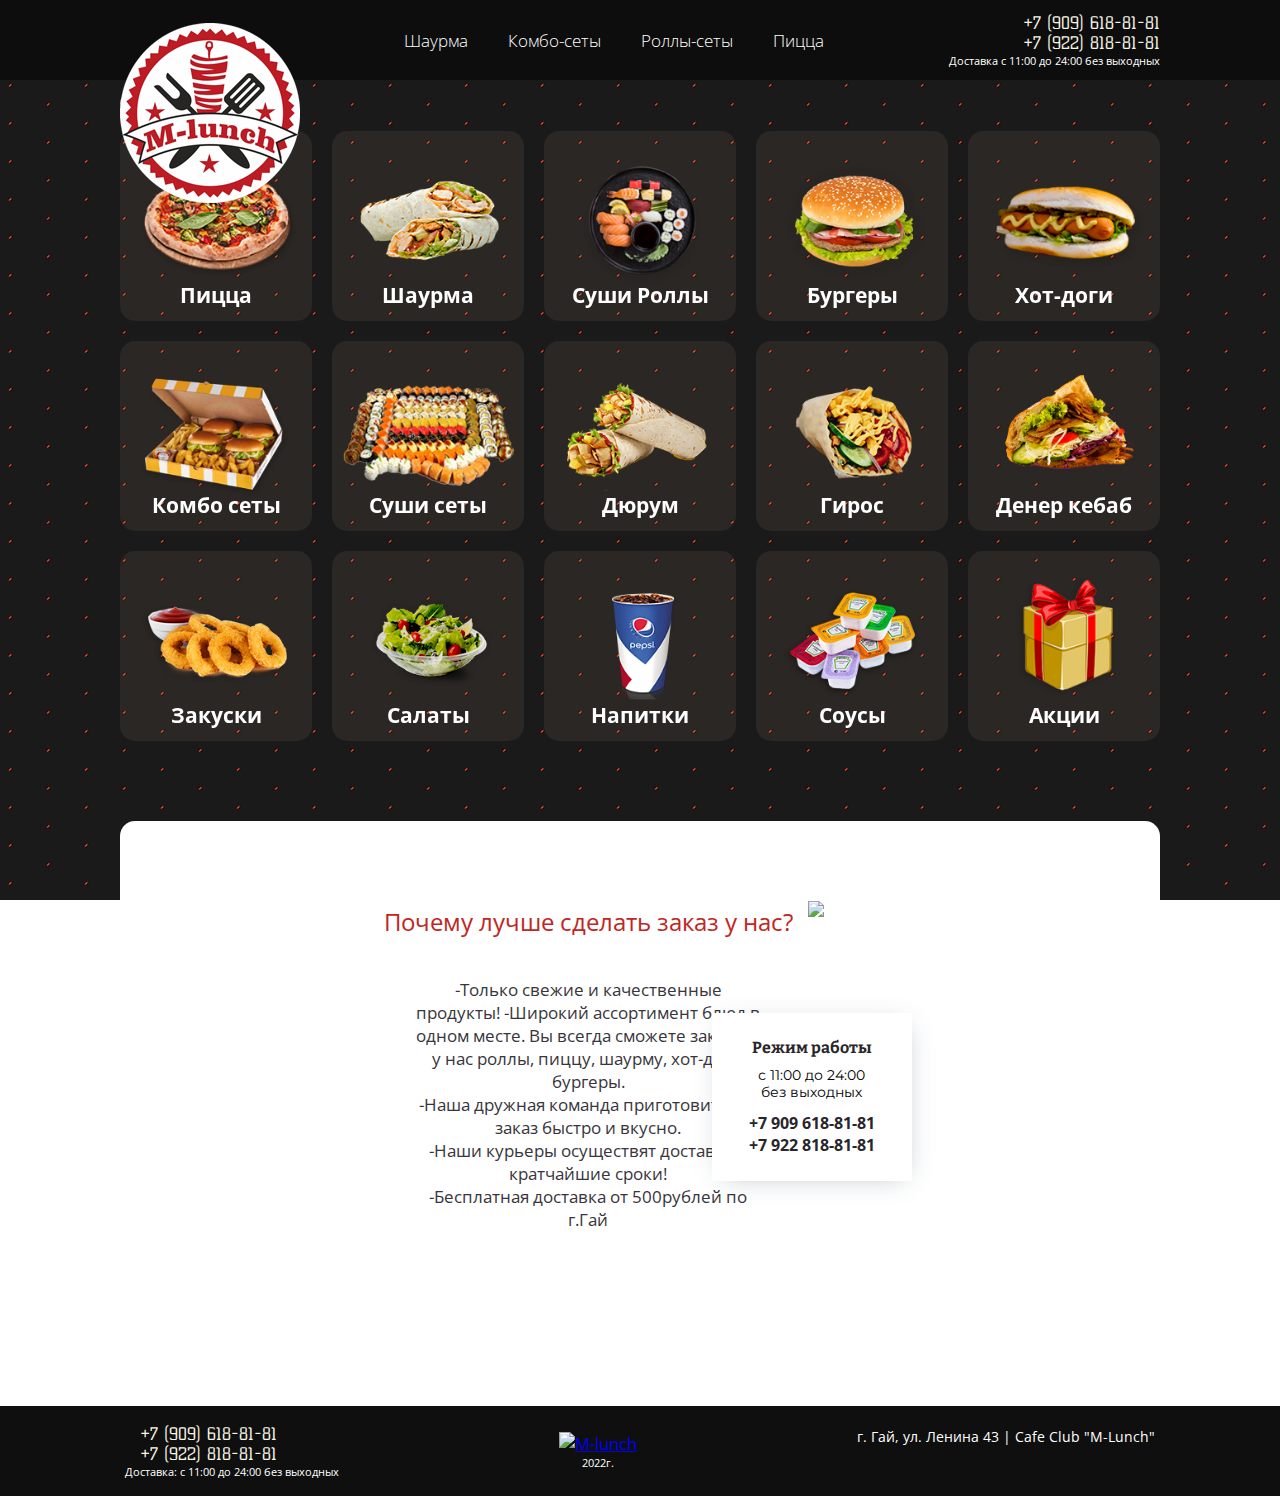
==== commit b7aa11d7: "Update index.html" ====
--- a/index.html
+++ b/index.html
@@ -18,6 +18,9 @@
   <link rel="preconnect" href="https://fonts.googleapis.com">
   <link rel="preconnect" href="https://fonts.gstatic.com" crossorigin>
   <link href="https://fonts.googleapis.com/css2?family=Montserrat&display=swap" rel="stylesheet">
+  <link rel="preconnect" href="https://fonts.googleapis.com">
+<link rel="preconnect" href="https://fonts.gstatic.com" crossorigin>
+<link href="https://fonts.googleapis.com/css2?family=Open+Sans:wght@400;700&display=swap" rel="stylesheet"> 
 </head> 
 <body>
  <header style="box-sizing: content-box; border-bottom: 0px solid #121212;">
@@ -33,17 +36,23 @@
           <li><a href="/pizza/">Пицца</a></li>
         </ul>
       </nav>
-      <div id="social">
+      <div id="social-mob">
         <a href="https://vk.com/public200607121" class="social-icon vk"></a>
         <a href="https://instagram.com/m_lunch_vgae" class="social-icon instagram"></a>
       </div>
-      <div class="numbers__time">
-        <div id="numbers">
-          <p>+7 (909) 618-81-81</p>
-          <p>+7 (922) 818-81-81</p>
+      <div id="numbers__time"class="numbers__time">
+        <div class="social_numbers">
+          <div id="social">
+            <a href="https://vk.com/public200607121" class="social-icon vk"></a>
+            <a href="https://instagram.com/m_lunch_vgae" class="social-icon instagram"></a>
+          </div>
+          <div id="numbers">
+            <div>+7 (909) 618-81-81</div> 
+            <div>+7 (922) 818-81-81</div>
+          </div>
         </div>
         <div id="time">
-          <p> Доставка с 11:00 до 24:00 без выходных<p>
+          <div> Доставка с 11:00 до 24:00 без выходных<div>
         </div>
       </div> 
     </div>
@@ -72,7 +81,7 @@
     </div>   
     <div class="category__container"> 
       <a class="category__item" href="/pizza">
-        <div class="category__content" style="background-color:#d93d33; background: linear-gradient(to left, #ff7e5f, #ffe6ac);">                
+        <div class="category__content" style="bckground-color:#d93d33; background: linear-grdient(to left, #ff7e5f, #ffe6ac);">                
             <div class="category__image">  
                 <div class="lazy-image">
                   <img class="lazy-image__img lazy-image__img_large lazy-image__img_loaded" src="/images/Pizza_large.png" alt="Пицца">   
@@ -82,7 +91,7 @@
         </div>
       </a>
       <a class="category__item" href="/doner">
-        <div class="category__content" style="background-color:#ee8f8c; background: linear-gradient(to right, #eecf97, #ff4747);">                
+        <div class="category__content" style="bckground-color:#ee8f8c; background: linear-grdient(to right, #eecf97, #d78a26);">                
             <div class="category__image">  
                 <div class="lazy-image">
                   <img class="lazy-image__img lazy-image__img_large lazy-image__img_loaded" src="/images/Doner_large.png" alt="Шаурма">  
@@ -92,7 +101,7 @@
         </div>
       </a>
       <a class="category__item" href="/">
-        <div class="category__content" style="background-color:#73bfe5; background: linear-gradient(to right, #f07b75, #1cbfff);">                
+        <div class="category__content" style="backround-color:#73bfe5; background: linear-grdient(to right, #f07b75, #1cbfff);">                
             <div class="category__image">  
                 <div class="lazy-image">
                   <img class="lazy-image__img lazy-image__img_large lazy-image__img_loaded" src="/images/Sushi_large.png" alt="Суши Роллы"> 
@@ -102,7 +111,7 @@
         </div>
       </a>
       <a class="category__item" href="/burger">
-        <div class="category__content" style="background-color:#d93d33; background: linear-gradient(to left, #f93232, #ffc7a5);">                
+        <div class="category__content" style="backgound-color:#d93d33; background: linear-gadient(to right, #ffa23f, #f7f19d);">                
             <div class="category__image">  
                 <div class="lazy-image">
                   <img class="lazy-image__img lazy-image__img_large lazy-image__img_loaded" src="/images/Burgers_large.png" alt="Бургеры">
@@ -112,7 +121,7 @@
         </div>
       </a>
       <a class="category__item" href="/hot-dog">
-        <div class="category__content" style="background-color:#fdbe45; background: linear-gradient(to right, #f0a774, #eab515);">                
+        <div class="category__content" style="backround-color:#fdbe45; background: liear-gradient(to right, #f0a774, #eab515);">                
             <div class="category__image">  
                 <div class="lazy-image">
                   <img class="lazy-image__img lazy-image__img_large lazy-image__img_loaded" src="/images/Hot-dog_large.png" alt="Хот-доги">
@@ -124,7 +133,7 @@
     </div>        
     <div class="category__container"> 
       <a class="category__item" href="/">
-        <div class="category__content" style="background-color:#cb0112; background: linear-gradient(to right, #ed213a, #97190c);">                
+        <div class="category__content" style="backgrond-color:#cb0112; background: linear-graient(to right, #ed213a, #97190c);">                
             <div class="category__image">  
                 <div class="lazy-image">
                   <img class="lazy-image__img lazy-image__img_large lazy-image__img_loaded" src="/images/Kombo_large.png" alt="Комбо сеты"> 
@@ -134,7 +143,7 @@
         </div>
       </a>
       <a class="category__item" href="/">
-        <div class="category__content" style="background-color:#007198; background: linear-gradient(to left, #1179e8, #4c94bf);">                
+        <div class="category__content" style="bckground-color:#007198; background: linear-gadient(to right, #eecfcf, #2cb0ff);">                
             <div class="category__image">  
                 <div class="lazy-image">
                   <img class="lazy-image__img lazy-image__img_large lazy-image__img_loaded" src="/images/Set_large.png" alt="Суши сеты">   
@@ -144,7 +153,7 @@
         </div>
       </a>
       <a class="category__item" href="/">
-        <div class="category__content" style="background-color:#ee8f8c; background: linear-gradient(to right, #e19d8e, #eeb5a3);">                
+        <div class="category__content" style="backgrund-color:#ee8f8c; background: linear-grdient(to right, #e19d8e, #e3d664);">                
             <div class="category__image">  
                 <div class="lazy-image">
                   <img class="lazy-image__img lazy-image__img_large lazy-image__img_loaded" src="/images/Durum_large.png" alt="Дюрум">  
@@ -154,7 +163,7 @@
         </div>
       </a>
       <a class="category__item" href="/">
-        <div class="category__content" style="background-color:#fdbe45; background: linear-gradient(to right, #eea06a, #cac70a);">                
+        <div class="category__content" style="backgroud-color:#fdbe45; background: linear-graient(to left, #f93232, #ffc7a5);">                
             <div class="category__image">  
                 <div class="lazy-image">
                   <img class="lazy-image__img lazy-image__img_large lazy-image__img_loaded" src="/images/Giros_large.png" alt="Гирос">  
@@ -164,7 +173,7 @@
         </div>
       </a>
       <a class="category__item" href="/">
-        <div class="category__content" style="background-color:#d93d33; background: linear-gradient(to left, #ff7e5f, #fbb885);">                
+        <div class="category__content" style="backgrond-color:#d93d33; background: linear-grdient(to left, #ff7e5f, #fbb885);">                
             <div class="category__image">  
                 <div class="lazy-image">
                   <img class="lazy-image__img lazy-image__img_large lazy-image__img_loaded" src="/images/Kebab_large.png" alt="Денер кебаб">
@@ -176,7 +185,7 @@
     </div>
     <div class="category__container"> 
       <a class="category__item" href="/">
-        <div class="category__content" style="background-color:#fdbe45; background: linear-gradient(to right, #dd7850, #e6b737);">                
+        <div class="category__content" style="ackground-color:#fdbe45; background: linear-grdient(to right, #dd7850, #e6b737);">                
             <div class="category__image">  
                 <div class="lazy-image">
                   <img class="lazy-image__img lazy-image__img_large lazy-image__img_loaded" src="/images/Zakuski_large.png" alt="Закуски">
@@ -186,7 +195,7 @@
         </div>
       </a>
       <a class="category__item" href="/">
-        <div class="category__content" style="background-color:#30733e; background: linear-gradient(to right, #c3c696, #45b649);">                
+        <div class="category__content" style="backgound-color:#30733e; background: linear-radient(to right, #c3c696, #45b649);">                
             <div class="category__image">  
                 <div class="lazy-image">
                   <img class="lazy-image__img lazy-image__img_large lazy-image__img_loaded" src="/images/Salat_large.png" alt="Салаты"> 
@@ -196,7 +205,7 @@
         </div>
       </a>
       <a class="category__item" href="/">
-        <div class="category__content" style="background-color:#73bfe5; background: linear-gradient(to right, #c2eff7, #34a0ff);">                
+        <div class="category__content" style="bacground-color:#73bfe5; background: linear-gradent(to right, #c2eff7, #34a0ff);">                
             <div class="category__image">  
                 <div class="lazy-image">
                   <img class="lazy-image__img lazy-image__img_large lazy-image__img_loaded" src="/images/Drink_large.png" alt="Напитки">  
@@ -206,7 +215,7 @@
         </div>
       </a>
       <a class="category__item" href="/">
-        <div class="category__content" style="background-color:#926bca; background: linear-gradient(to left, #593aca, #cfa4fb);">                
+        <div class="category__content" style="bakground-color:#926bca; background: linear-graient(to left, #593aca, #cfa4fb);">                
             <div class="category__image">  
                 <div class="lazy-image">
                   <img class="lazy-image__img lazy-image__img_large lazy-image__img_loaded" src="/images/Sous_large.png" alt="Соусы">  
@@ -216,7 +225,7 @@
         </div>
       </a>
       <a class="category__item" href="/">
-        <div class="category__content" style="background-color:#cb0112; background: linear-gradient(to right, #ed213a, #97190c);">                
+        <div class="category__content" style="bckground-color:#cb0112; background: linear-gradent(to right, #ed213a, #97190c);">                
             <div class="category__image">  
                 <div class="lazy-image">
                   <img class="lazy-image__img lazy-image__img_large lazy-image__img_loaded" src="/images/Promo_large.png" alt="Акции">  
@@ -226,6 +235,7 @@
         </div>
       </a>
     </div>
+    
     <div class="advantages-section">
       <div class="advantages-container">
         <div class="advantages-text">
--- a/css/styles.css
+++ b/css/styles.css
@@ -1,3 +1,7 @@
+
+
+
+
 a, abbr, acronym, address, applet, article, aside, audio, b, big, blockquote, body, canvas, caption, center, cite, code, dd, del, details, dfn, div, dl, dt, em, embed, fieldset, figcaption, figure, footer, form, h1, h2, h3, h4, h5, h6, header, hgroup, html, i, iframe, img, ins, kbd, label, legend, li, mark, menu, nav, object, ol, output, p, pre, q, ruby, s, samp, section, small, span, strike, strong, sub, summary, sup, tfoot, th, thead, time, tt, u, ul, var, video {
   margin: 0;
   padding: 0;
@@ -7,8 +11,26 @@
   vertical-align: baseline;
   box-sizing: border-box;
 }
+
+.border-gold {
+  display: flex;
+  justify-content: center;
+  margin-top: 18px;
+}
+
+#social-mob {
+  display: flex;
+}
+
+.social_numbers {
+  display: flex;
+  align-items: center;
+  justify-content: right;
+}
+
 body {
-  font-family: "open sans", sans-serif;
+  font-family: "open sans";
+  
   font-size: 17px;
   color: white;
   background: url(/images/background.png);
@@ -20,11 +42,11 @@
 }
 
 #wrapper-header {
-  max-width: 1100px;
+  max-width: 1040px;
   height: 80px;
   margin: auto;
   display: flex;
-  justify-content: center;
+  justify-content: space-between;
   align-items: center;
   
   
@@ -55,7 +77,7 @@
   display: inline-block;
   list-style-position: inside;
   padding: 8px 18px;
-  border-right:  1px solid white;
+  
 }
 
 .top-menu li:last-child {
@@ -79,19 +101,21 @@
 
 .numbers__time {
   text-align: right;
-  margin-right: 30px;
+  display: flex;
+  flex-direction: column;
 }
 
 #social {
   /*min-width: 90px
   text-align: right;*/
-  margin:0 10px ;
+  position: relative;
+  display: flex;
 }
 
 .social-icon {
-	width: 30px;
-	height: 30px;
-	background: url(https://i.postimg.cc/SQD3KSz7/social1.png) no-repeat;
+	width: 20px;
+	height: 20px;
+	background: url(/images/social3.png) no-repeat;
 	display: inline-block;
 	margin-right: 20px;
 }
@@ -101,18 +125,17 @@
 }
 
 .instagram {
-  background-position: -40px 0;
+  background-position: -27px 0;
 }
 #numbers {
   font-family: Kelly Slab;
-  font-size: 19px;
-  color: #fffc5c;
-  
+  color: #f7f6e5;
+  margin-left: 15px;
 }
 
 #time {
-  width: 280px;
-  font-size: 14px;
+  
+  font-size: 11px;
 }
 
 
@@ -286,7 +309,7 @@
 
 
 footer {
-  background-color: #0d0d0d;
+  background-color: #0f0f0f;;
   height: 90px;
 }
 
@@ -358,7 +381,7 @@
   white-space: nowrap;
   font-size: 15px;
   transition: all 0.1s;
-  background-color: #ea0203;
+  background-color: #e13637;
 }
 
 .menu2:hover {
@@ -400,7 +423,7 @@
 
 h2 {
   font-size: 18px;
-  font-weight: 700;
+  
   padding: 4px 15px 0;
   
 }
@@ -566,14 +589,21 @@
 
 .category__content {
   
-    background-color: #ffb51c;
+  box-sizing: border-box;
     position: relative;
     border-radius: 15px;
     display: block;
     overflow: hidden;
     transform: translate3d(0, 0, 0);
-}
-
+    background-color: #f8cfa213;
+    transition:  background-color .1s;
+}
+
+
+
+.category__content:hover {
+  background-color: #f8cfa20e;
+}
 .category__item {
   display: block;
   transition: opacity .2s;
@@ -587,6 +617,7 @@
 
 .category__image {
     position: absolute;
+    transition: background-color .15s;
 }
 
 
@@ -625,6 +656,7 @@
     padding: 0 10px;
     position: relative;
     z-index: 1;
+    
 }
 
  .lazy-image__img_large {
@@ -691,7 +723,17 @@
     width: 550px;
 }
 @media (max-width: 1099px) {
-    
+  
+
+
+  #social {
+    top: 9px;
+    display: none;
+  }
+
+  .numbers__time {
+    padding-right: 25px;
+  }
   
 
   footer {
@@ -736,18 +778,20 @@
  
   
   .social-icon {
-    margin-right: 50px;
-    width: 50px;
-	  height: 50px;
-	  background: url(/images/social2.png) no-repeat;
+    margin-right: 100px;
+    width: 30px;
+	  height: 30px;
+	  background: url(/images/social1.png) no-repeat;
   }
 
   .instagram {
-    background-position: -73px 0;
+    background-position: -40px 0;
   }
   
   #numbers {
     font-size: 24px;
+    margin-left: 20px;
+    width: 204px
   }
 
   #time {
@@ -758,7 +802,7 @@
   
   h1 span {
       font-size: 3.5em;
-      margin: 100px 0;
+      
   }
   
   .content__items {
@@ -819,7 +863,7 @@
     -ms-flex-align: end;
     align-items: flex-end;
     text-align: center;
-    background: white;
+    
 }
     
     .category__item:nth-of-type(-n + 2) {
@@ -845,7 +889,6 @@
      position: absolute;
      bottom: 27px;
     font-size: 32px;
-    line-height: 16px;
     padding: 0 0 2px;
    /* font-family: "Gotham Pro", Arial, sans-serif; */
 }
@@ -862,8 +905,11 @@
 
 
 
-@media (min-width: 1101px) {
-  
+@media (min-width: 1100px) {
+  
+    #social-mob {
+        display: none;
+    }
 
     .category__item {
         flex: 1 1 18%;
@@ -937,7 +983,9 @@
 }
 }
 .advantages-section{
-    margin-top: 30px;
+    margin-top: 80px;
+    border-radius: 15px;
+    margin-bottom: 15px;
     background: #ffffff;
     padding: 0 0 80px 0;
 } 
@@ -961,8 +1009,8 @@
 .advantages-text span {
     display: block;
     width: 347px;
-    font-size: 15px;
-    font-weight: 600;
+    font-size: 17px;
+    font-weight: 400;
     color: #38353C;
     text-align: center;
 }
@@ -1027,4 +1075,4 @@
 .icons-container {
     display: flex;
     justify-content: center;
-}
+}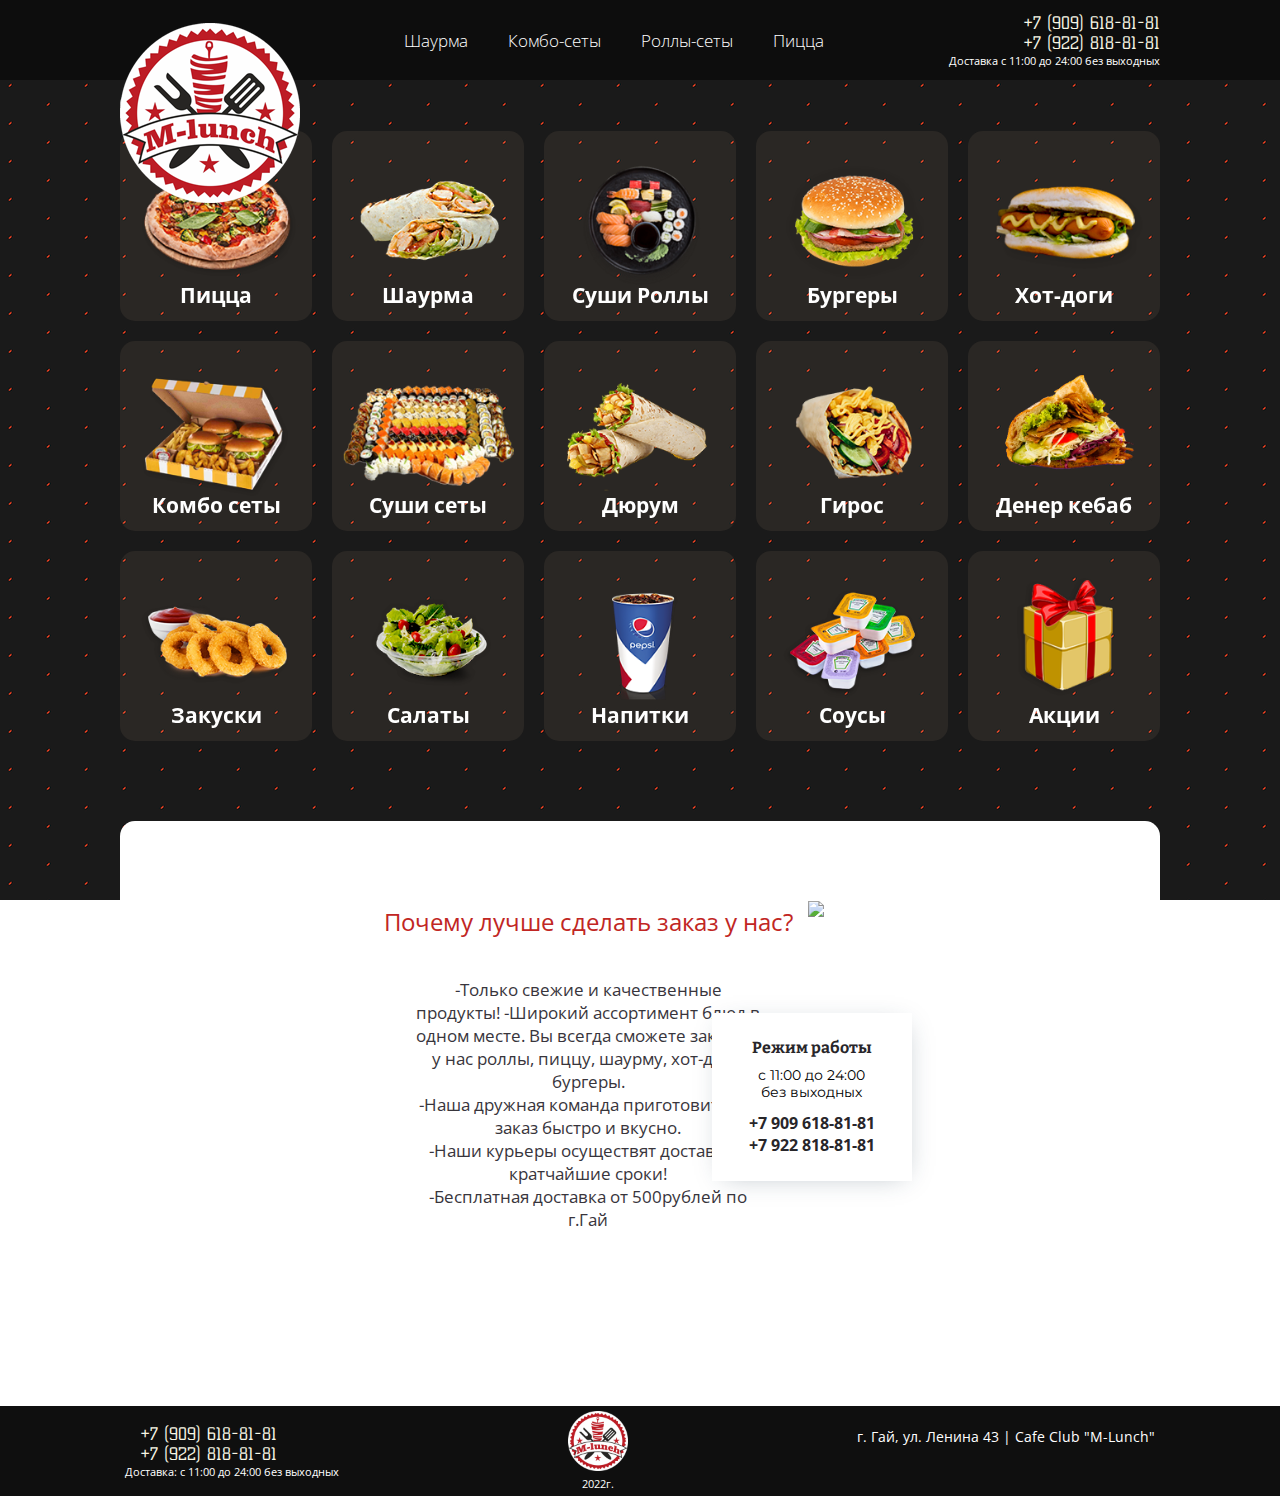
==== commit 622a8412: "Update index.html" ====
--- a/index.html
+++ b/index.html
@@ -81,10 +81,10 @@
     </div>   
     <div class="category__container"> 
       <a class="category__item" href="/pizza">
-        <div class="category__content" style="bckground-color:#d93d33; background: linear-grdient(to left, #ff7e5f, #ffe6ac);">                
-            <div class="category__image">  
-                <div class="lazy-image">
-                  <img class="lazy-image__img lazy-image__img_large lazy-image__img_loaded" src="/images/Pizza_large.png" alt="Пицца">   
+        <div class="category__content">                
+            <div class="category__image">  
+                <div class="lazy-image">
+                  <img class="lazy-image__img lazy-image__img_large lazy-image__img_loaded" src="./images/Pizza_large.png" alt="Пицца">   
                 </div>
             </div>
             <div class="category__name">Пицца</div>
@@ -94,7 +94,7 @@
         <div class="category__content" style="bckground-color:#ee8f8c; background: linear-grdient(to right, #eecf97, #d78a26);">                
             <div class="category__image">  
                 <div class="lazy-image">
-                  <img class="lazy-image__img lazy-image__img_large lazy-image__img_loaded" src="/images/Doner_large.png" alt="Шаурма">  
+                  <img class="lazy-image__img lazy-image__img_large lazy-image__img_loaded" src="./images/Doner_large.png" alt="Шаурма">  
                 </div>
             </div>
             <div class="category__name">Шаурма</div>
@@ -104,7 +104,7 @@
         <div class="category__content" style="backround-color:#73bfe5; background: linear-grdient(to right, #f07b75, #1cbfff);">                
             <div class="category__image">  
                 <div class="lazy-image">
-                  <img class="lazy-image__img lazy-image__img_large lazy-image__img_loaded" src="/images/Sushi_large.png" alt="Суши Роллы"> 
+                  <img class="lazy-image__img lazy-image__img_large lazy-image__img_loaded" src="./images/Sushi_large.png" alt="Суши Роллы"> 
                 </div>
             </div>
             <div class="category__name">Суши Роллы</div>
@@ -114,7 +114,7 @@
         <div class="category__content" style="backgound-color:#d93d33; background: linear-gadient(to right, #ffa23f, #f7f19d);">                
             <div class="category__image">  
                 <div class="lazy-image">
-                  <img class="lazy-image__img lazy-image__img_large lazy-image__img_loaded" src="/images/Burgers_large.png" alt="Бургеры">
+                  <img class="lazy-image__img lazy-image__img_large lazy-image__img_loaded" src="./images/Burgers_large.png" alt="Бургеры">
                 </div>
             </div>
             <div class="category__name">Бургеры</div>
@@ -124,7 +124,7 @@
         <div class="category__content" style="backround-color:#fdbe45; background: liear-gradient(to right, #f0a774, #eab515);">                
             <div class="category__image">  
                 <div class="lazy-image">
-                  <img class="lazy-image__img lazy-image__img_large lazy-image__img_loaded" src="/images/Hot-dog_large.png" alt="Хот-доги">
+                  <img class="lazy-image__img lazy-image__img_large lazy-image__img_loaded" src="./images/Hot-dog_large.png" alt="Хот-доги">
                 </div>
             </div>
             <div class="category__name">Хот-доги</div>
@@ -136,7 +136,7 @@
         <div class="category__content" style="backgrond-color:#cb0112; background: linear-graient(to right, #ed213a, #97190c);">                
             <div class="category__image">  
                 <div class="lazy-image">
-                  <img class="lazy-image__img lazy-image__img_large lazy-image__img_loaded" src="/images/Kombo_large.png" alt="Комбо сеты"> 
+                  <img class="lazy-image__img lazy-image__img_large lazy-image__img_loaded" src="./images/Kombo_large.png" alt="Комбо сеты"> 
                 </div>
             </div>
             <div class="category__name">Комбо сеты</div>
@@ -146,7 +146,7 @@
         <div class="category__content" style="bckground-color:#007198; background: linear-gadient(to right, #eecfcf, #2cb0ff);">                
             <div class="category__image">  
                 <div class="lazy-image">
-                  <img class="lazy-image__img lazy-image__img_large lazy-image__img_loaded" src="/images/Set_large.png" alt="Суши сеты">   
+                  <img class="lazy-image__img lazy-image__img_large lazy-image__img_loaded" src="./images/Set_large.png" alt="Суши сеты">   
                 </div>
             </div>
             <div class="category__name">Суши сеты</div>
@@ -156,7 +156,7 @@
         <div class="category__content" style="backgrund-color:#ee8f8c; background: linear-grdient(to right, #e19d8e, #e3d664);">                
             <div class="category__image">  
                 <div class="lazy-image">
-                  <img class="lazy-image__img lazy-image__img_large lazy-image__img_loaded" src="/images/Durum_large.png" alt="Дюрум">  
+                  <img class="lazy-image__img lazy-image__img_large lazy-image__img_loaded" src="./images/Durum_large.png" alt="Дюрум">  
                 </div>
             </div>
             <div class="category__name">Дюрум</div>
@@ -166,7 +166,7 @@
         <div class="category__content" style="backgroud-color:#fdbe45; background: linear-graient(to left, #f93232, #ffc7a5);">                
             <div class="category__image">  
                 <div class="lazy-image">
-                  <img class="lazy-image__img lazy-image__img_large lazy-image__img_loaded" src="/images/Giros_large.png" alt="Гирос">  
+                  <img class="lazy-image__img lazy-image__img_large lazy-image__img_loaded" src="./images/Giros_large.png" alt="Гирос">  
                 </div>
             </div>
             <div class="category__name">Гирос</div>
@@ -176,7 +176,7 @@
         <div class="category__content" style="backgrond-color:#d93d33; background: linear-grdient(to left, #ff7e5f, #fbb885);">                
             <div class="category__image">  
                 <div class="lazy-image">
-                  <img class="lazy-image__img lazy-image__img_large lazy-image__img_loaded" src="/images/Kebab_large.png" alt="Денер кебаб">
+                  <img class="lazy-image__img lazy-image__img_large lazy-image__img_loaded" src="./images/Kebab_large.png" alt="Денер кебаб">
                 </div>
             </div>
             <div class="category__name">Денер кебаб</div>
@@ -188,7 +188,7 @@
         <div class="category__content" style="ackground-color:#fdbe45; background: linear-grdient(to right, #dd7850, #e6b737);">                
             <div class="category__image">  
                 <div class="lazy-image">
-                  <img class="lazy-image__img lazy-image__img_large lazy-image__img_loaded" src="/images/Zakuski_large.png" alt="Закуски">
+                  <img class="lazy-image__img lazy-image__img_large lazy-image__img_loaded" src="./images/Zakuski_large.png" alt="Закуски">
                 </div>
             </div>
             <div class="category__name">Закуски</div>
@@ -198,7 +198,7 @@
         <div class="category__content" style="backgound-color:#30733e; background: linear-radient(to right, #c3c696, #45b649);">                
             <div class="category__image">  
                 <div class="lazy-image">
-                  <img class="lazy-image__img lazy-image__img_large lazy-image__img_loaded" src="/images/Salat_large.png" alt="Салаты"> 
+                  <img class="lazy-image__img lazy-image__img_large lazy-image__img_loaded" src="./images/Salat_large.png" alt="Салаты"> 
                 </div>
             </div>
             <div class="category__name">Салаты</div>
@@ -208,7 +208,7 @@
         <div class="category__content" style="bacground-color:#73bfe5; background: linear-gradent(to right, #c2eff7, #34a0ff);">                
             <div class="category__image">  
                 <div class="lazy-image">
-                  <img class="lazy-image__img lazy-image__img_large lazy-image__img_loaded" src="/images/Drink_large.png" alt="Напитки">  
+                  <img class="lazy-image__img lazy-image__img_large lazy-image__img_loaded" src="./images/Drink_large.png" alt="Напитки">  
                 </div>
             </div>
             <div class="category__name">Напитки</div>
@@ -218,7 +218,7 @@
         <div class="category__content" style="bakground-color:#926bca; background: linear-graient(to left, #593aca, #cfa4fb);">                
             <div class="category__image">  
                 <div class="lazy-image">
-                  <img class="lazy-image__img lazy-image__img_large lazy-image__img_loaded" src="/images/Sous_large.png" alt="Соусы">  
+                  <img class="lazy-image__img lazy-image__img_large lazy-image__img_loaded" src="./images/Sous_large.png" alt="Соусы">  
                 </div>
             </div>
             <div class="category__name">Соусы</div>
@@ -228,7 +228,7 @@
         <div class="category__content" style="bckground-color:#cb0112; background: linear-gradent(to right, #ed213a, #97190c);">                
             <div class="category__image">  
                 <div class="lazy-image">
-                  <img class="lazy-image__img lazy-image__img_large lazy-image__img_loaded" src="/images/Promo_large.png" alt="Акции">  
+                  <img class="lazy-image__img lazy-image__img_large lazy-image__img_loaded" src="./images/Promo_large.png" alt="Акции">  
                 </div>
             </div>
             <div class="category__name">Акции</div>
@@ -250,7 +250,7 @@
             </div>
         </div>
         <div class="advantages-image">
-            <img src="/images/advantages.png" alt="advantages">
+            <img src="./images/advantages.png" alt="advantages">
             <div class="advantages-hours">
             <h3>Режим работы</h3>
             <p>с 11:00 до 24:00<br> без выходных</p>
@@ -273,7 +273,7 @@
     </div> 
     <div class="logo__year__footer">
       <div class="logo__footer">
-        <a href="/"><img src="http://f0698463.xsph.ru/images/logo.png" alt="M-lunch"></a>
+        <a href="/"><img src="./images/logo.png" alt="M-lunch"></a>
       </div>
       <div class="year">
         <p>2022г.</p>
